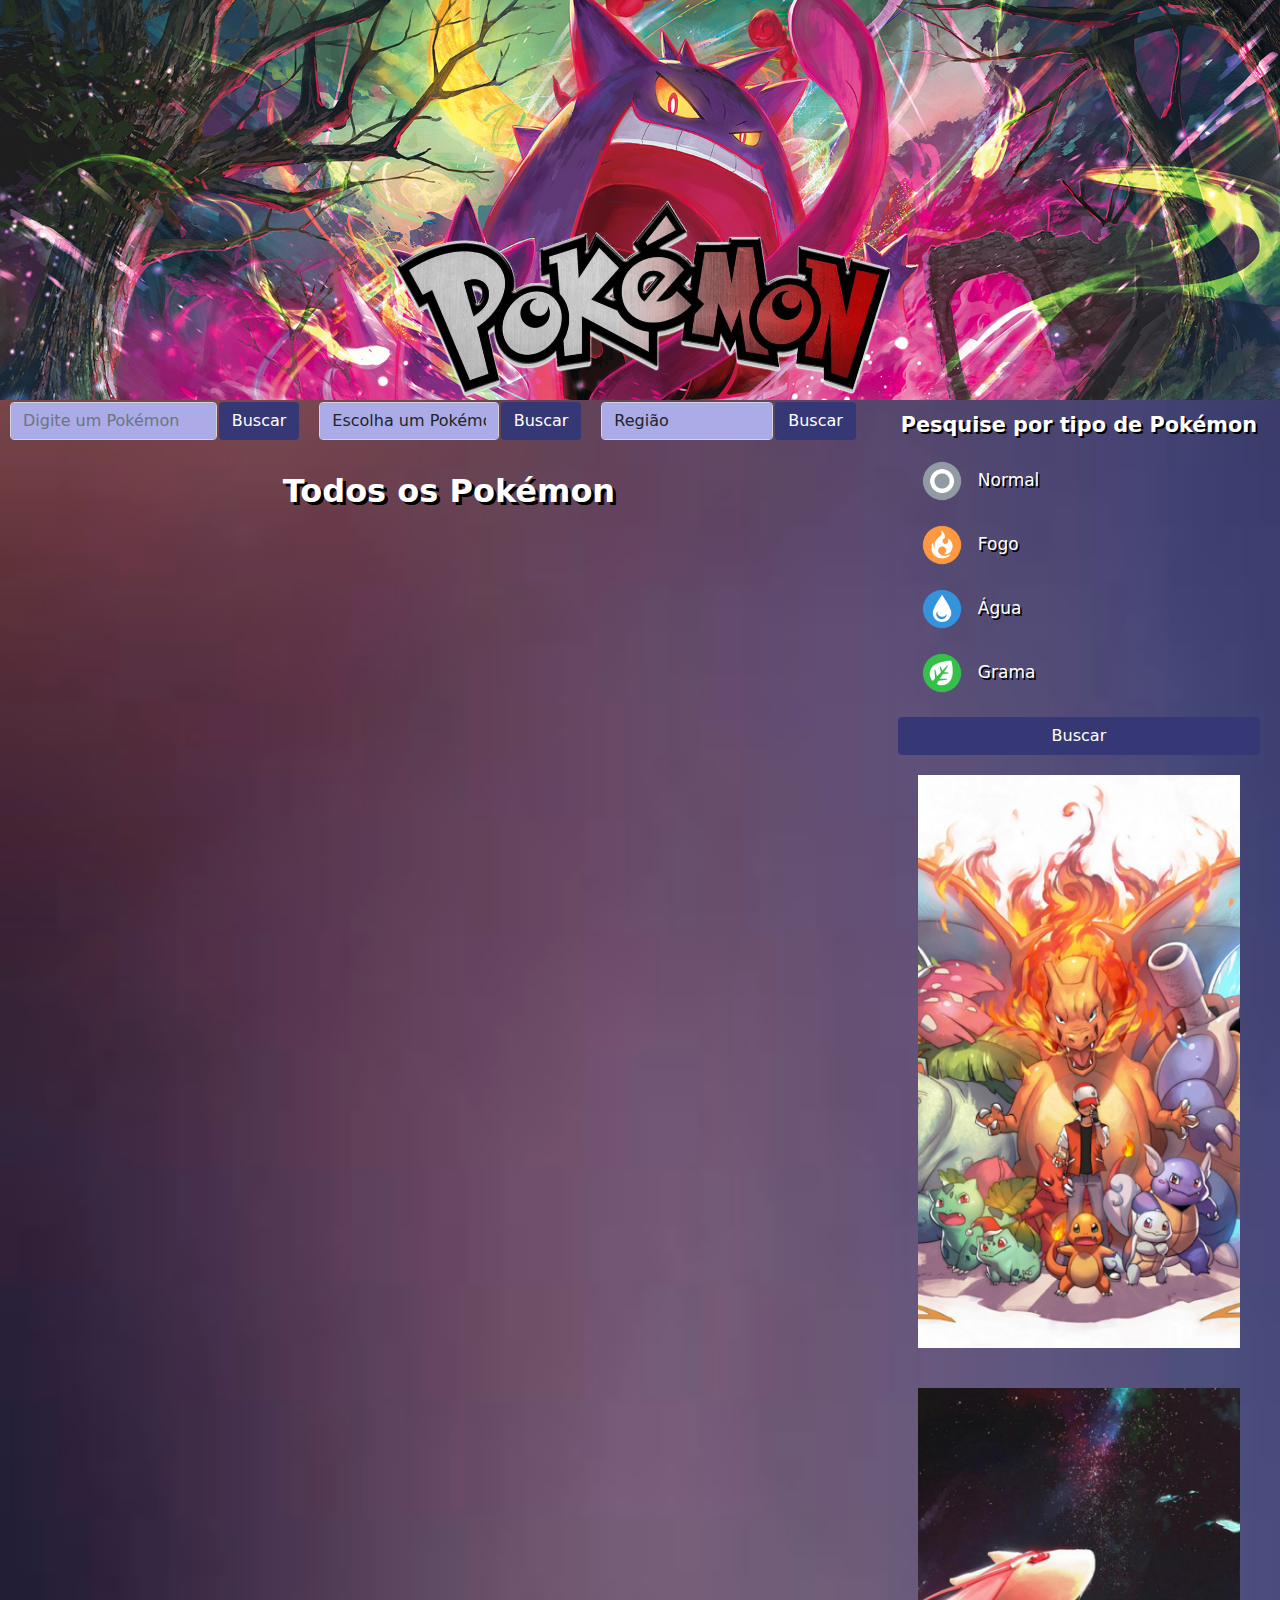
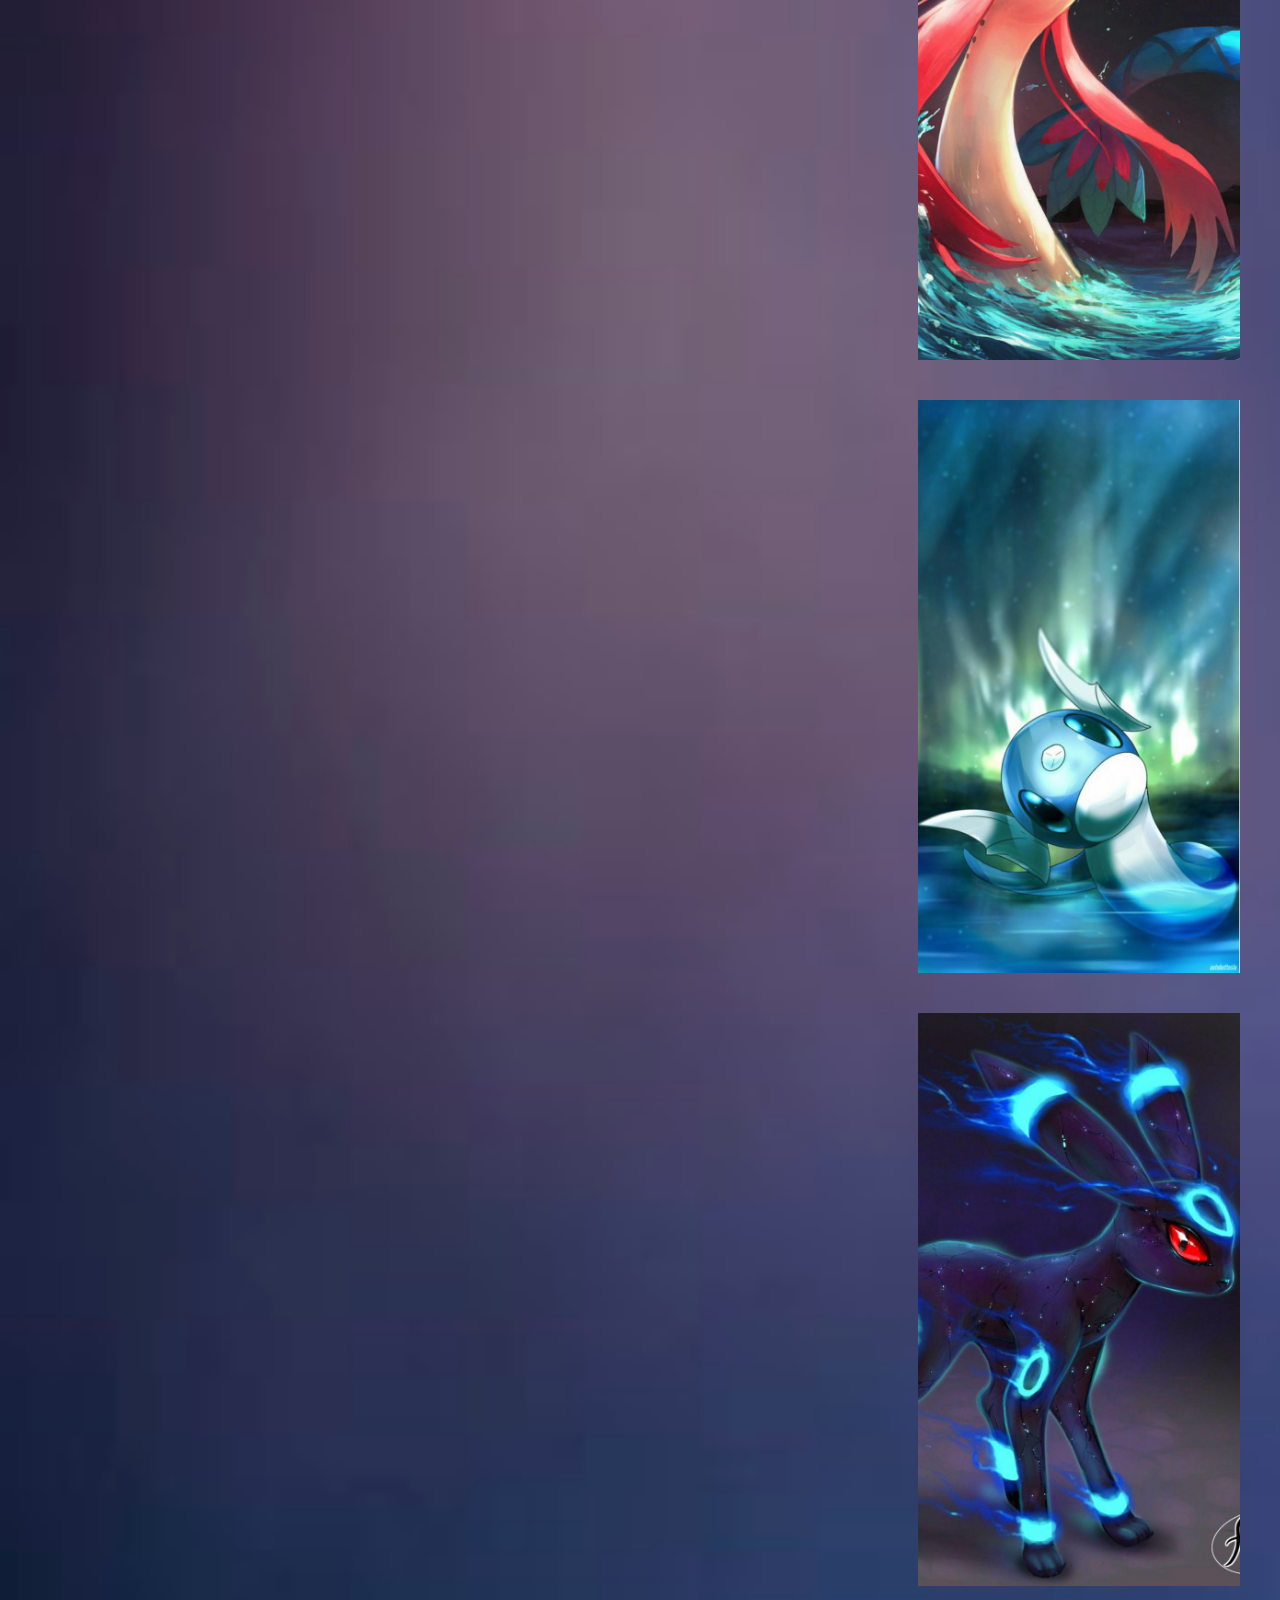
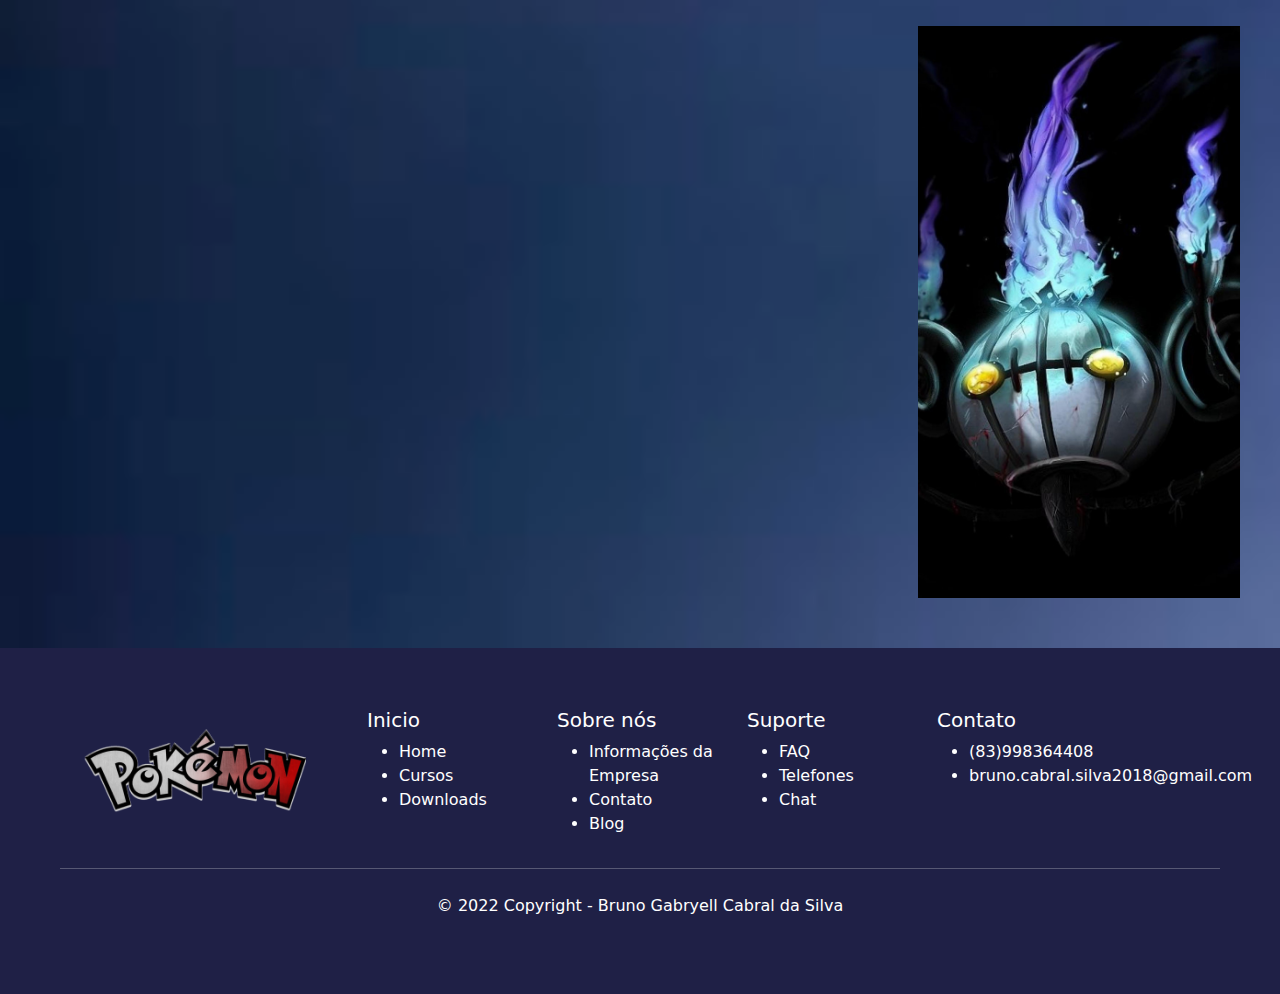
==== src/pokedex.html @ 510f684b "header alterado" ====
<!DOCTYPE html>
<html lang='pt-br'>

<head>
	<meta charset='UTF-8'>
	<meta http-equiv='X-UA-Compatible' content='IE=edge'>
	<meta name='viewport' content='width=device-width, initial-scale=1.0'>
	<title>Pokedex</title>
	<link rel="stylesheet" href='../bootstrap-5.1.3-dist/css/bootstrap.min.css'>
	<link rel='stylesheet' type='text/css' href="pokedex.css">
	<link href='http://fonts.cdnfonts.com/css/pokemon-solid' rel='stylesheet'>
</head>

<body>
	<header>
		<img src='../imagens/poke-logo.png' id='img-title'>
	</header>
	<main>
		<section id='container'>
			<nav id='principal'>
				<div>
					<div id='search-By-Name'>
						<input class='form-control' style="background-color: #aaabe7" type="search"
							placeholder="Digite um Pokémon" aria-label="Search" id='input-search-one-pokemon'>
						<button class="btn" id='btn-search-one-pokemon'>Buscar</button>
					</div>
				</div>
				<div>
					<div id="By-Name-selected">
						<ul class="navbar-nav">
							<li id='search-By-Name-selected'>
								<select style="background-color: #aaabe7" class='form-control'
									aria-label="Default select example" id='name-selected'>
									<option value='0' selected>Escolha um Pokémon</option>
								</select>
								<button class="btn" id='btn-search-by-name'>Buscar</button>
							</li>
						</ul>
					</div>
				</div>
				<div>
					<div>
						<ul class="navbar-nav">
							<li id="search-By-Generation">
								<select style="background-color: #aaabe7" class='form-control' id='generation-selected'>
									<option value='0' selected>Região</option>
									<option value="1">Kanto (1ª Geração)</option>
									<option value="2">Johto (2ª Geração)</option>
									<option value="3">Hoenn (3ª Geração)</option>
									<option value="4">Sinnoh (4ª Geração)</option>
									<option value="5">Unova (5ª Geração)</option>
									<option value="6">Kalos (6ª Geração)</option>
									<option value="7">Alola (7ª Geração)</option>
									<option value="8">Galar (8ª Geração)</option>
								</select>
								<button class="btn" id='btn-search-by-generation'>Buscar</button>
							</li>
						</ul>
					</div>
				</div>
				<article id='info-smart'>
					<ul id='info-Pokemon-smart'>
					</ul>
				</article>
			</nav>
			<h2 id='title-section'> Todos os Pokémon</h2>
			<section>
				<article id='info'>
					<ul id='info-Pokemon'>
					</ul>
				</article>
			</section>
		</section>
		<aside id='search-By-Type'>
			<div id='div-lateral'>
				<p id='titulo-rolagem'>Pesquise por tipo de Pokémon</p>
				<scroll-container id='barra-de-rolagem'>
				</scroll-container>
				<button class="btn" id='btn-search-by-Type'>Buscar</button>
			</div>
		</aside>
	</main>

	<footer>
		<footer id="myFooter">
			<div class="container">
				<div class="row">
					<div class="col-sm-3">
						<h2 class="logo"><a href=''> <img src='../imagens/poke-logo.png' class="img-fluid"
									id='img-footer'>
							</a></h2>
					</div>
					<div class="col-sm-2">
						<h5 class='h5-footer'>Inicio</h5>
						<ul class='ul-footer'>
							<li><a href=''>Home</a></li>
							<li><a href=''>Cursos</a></li>
							<li><a href=''>Downloads</a></li>
						</ul>
					</div>
					<div class="col-sm-2">
						<h5 class='h5-footer'>Sobre nós</h5>
						<ul class='ul-footer'>
							<li><a href=''>Informações da Empresa</a></li>
							<li><a href=''>Contato</a></li>
							<li><a href=''>Blog</a></li>
						</ul>
					</div>
					<div class="col-sm-2">
						<h5 class='h5-footer'>Suporte</h5>
						<ul class='ul-footer'>
							<li><a href=''>FAQ</a></li>
							<li><a href=''>Telefones</a></li>
							<li><a href=''>Chat</a></li>
						</ul>
					</div>
					<div class="col-sm-3">
						<div class="social-networks">
							<a href='' class="twitter"><i class="fa fa-twitter"></i></a>
							<a href='' class="facebook"><i class="fa fa-facebook"></i></a>
							<a href='' class="instagram"><i class="fa fa-instagram"></i></a>
						</div>
						<div class="col-sm-2">
							<h5 class='h5-footer'>Contato</h5>
							<ul class='ul-footer'>
								<li>(83)998364408</li>
								<li>bruno.cabral.silva2018@gmail.com</a></li>
							</ul>
						</div>

					</div>
				</div>
			</div>
			<hr>
			<div class="footer-copyright">
				<p id='copyright'>© 2022 Copyright - Bruno Gabryell Cabral da Silva</p>
			</div>
		</footer>
	</footer>
	<script type='module' src='pokedex.js'></script>
</body>

</html>
---- src/pokedex.css ----
* {
	margin: 0;
	padding: 0;
}

body {
	background-image: url('../imagens/wallpaper/wallpaper.jpg');
	background-size: cover;
}

header {
	display: flex;
	justify-content: center;
	animation: mudaImagens 200s linear infinite alternate;
	background-size: cover;
	background-image: url('../imagens/wallpaper/gengar.jpg');
	background-position: 50% 40%;
	height: 400px;
}

@keyframes mudaImagens {
	0% {
		background-image: url('../imagens/wallpaper/gengar.jpg');
		background-position: 50% 38%;
	}

	10% {
		background-image: url('../imagens/wallpaper/umbreon.jpg');
		background-position: 50% 40%;
	}

	20% {
		background-image: url('../imagens/wallpaper/tyranitar.jpg');
		background-position: 50% 38%;
	}

	30% {
		background-image: url('../imagens/wallpaper/Sirfetch’d.jpg');
		background-position: 50% 40%;
	}

	40% {
		background-image: url('../imagens/wallpaper/Centiskorch.jpg');
		background-position: 50% 45%;
	}

	50% {
		background-image: url('../imagens/wallpaper/Charizard.jpg');
		background-position: 50% 40%;
	}

	60% {
		background-image: url('../imagens/wallpaper/moltres.jpg');
		background-position: 50% 40%;
	}

	80% {
		background-image: url('../imagens/wallpaper/rayquaza.jpg');
		background-position: 50% 45%;
	}

	90% {
		background-image: url('../imagens/wallpaper/sylveon.jpg');
		background-position: 50% 42%;
	}

	98% {
		background-image: url('../imagens/wallpaper/gengar.jpg');
		background-position: 50% 38%;
	}
}

#img-title {
	margin-top: 150px;
	width: 500px;
	height: 300px;
}

main {
	display: flex;
}

nav {
	display: flex;
	flex-direction: row;
}

.btn {
	margin-left: 2px;
	background-color: #363775;
	color: white;
}

.btn:hover {
	background-color: #1f2046;
	color: white;
}

#container {
	display: flex;
	flex-direction: column;
	align-items: center;
}

#principal {
	display: flex;
	justify-content: space-between;
}

#title-section {
	margin: 30px 0px 30px 0px;
	color: white;
	text-shadow: 0.1em 0.1em black;
	font-weight: bolder;
	width: 80%;
	text-align: center;
}

#info-Pokemon {
	display: flex;
	flex-direction: row;
	align-items: center;
	justify-content: center;
	flex-wrap: wrap;
	padding-left: 0rem;
}

.li-pokemon {
	color: white;
	text-shadow: 0.1em 0.1em black;
	display: flex;
	flex-direction: column;
	align-items: center;
	justify-content: center;
	list-style-type: none;
	font-weight: bolder;
	margin: 10px;
	width: 200px;
	height: 300px;
	border-radius: 7px;
	border: 1px solid rgb(116, 112, 112);
	background-image: url('../imagens/wallpaper/wallpaper.jpg');
	background-position: 5% 5%;
}

aside {
	padding: 0px 0px 0px 0px;
	margin: 0px 20px 30px 0px;
	width: 30%;
}

#div-lateral {
	display: flex;
	flex-direction: column;
	justify-content: center;
}

#titulo-rolagem {
	padding: 10px 0px 0px 0px;
	color: white;
	text-shadow: 0.1em 0.1em black;
	font-weight: bolder;
	font-size: 1.3em;
	text-align: center;
}

.form-check {
	display: flex;
	align-items: center;
}

#btn-search-by-Type {
	margin: 10px 0px 00px 0px;
}

#search-By-Name,
#search-By-Generation,
#search-By-Name-selected {
	display: flex;
	flex-direction: row;
	padding: 2px 10px 2px 10px;
}

.selected {
	background-color: #363775 !important;
}

.pokemon-image-type {
	width: 55px;
	padding: 5px;
}

.divLateral {
	padding: 20px;
}

.imgLateral {
	width: 100%;
}

footer {
	padding: 30px;
	background-color: #1f2046;
	color: white;
}

#img-footer {
	width: 7em;
}

li a {
	text-decoration: none;
}

ul li a {
	color: white;
}

hr {
	margin-bottom: 25px;
}

.footer-copyright {
	text-align: center;
}

#barra-de-rolagem {
	display: block;
	width: 350px;
	height: 250px;
	overflow-y: scroll;
	scroll-behavior: smooth;
}

@media (max-width: 800px) {
	
	header {
		display: flex;
		justify-content: center;
		animation: mudaImagens 200s linear infinite alternate;
		background-size: 800px 400px;
		background-image: url('../imagens/wallpaper/gengar.jpg');
		background-position: 50% 40%;
		height: 180px;
	}

	#img-title {
		margin-top: 90px;
		width: 200px;
		height: 100px;
	}

	.divLateral {
		display: none;
	}

	nav {
		display: flex;
		flex-direction: column;
		justify-content: center;
	}

	#search-By-Name,
	#search-By-Generation,
	#search-By-Name-selected {
		display: flex;
		flex-direction: row;
		padding: 2px 10px 2px 10px;
		margin: 10px 20px 10px 20px;
	}

	main {
		display: flex;
		flex-direction: column;
		justify-content: center;
	}

	#search-By-Type {
		display: none;
	}

	#title-section {
		margin: 20px 0px 30px 0px;
		padding-top: 0px;

	}

	.li-pokemon {
		color: white;
		text-shadow: 0.1em 0.1em black;
		display: flex;
		flex-direction: column;
		align-items: center;
		justify-content: center;
		list-style-type: none;
		font-weight: bolder;
		margin: 10px;
		width: 170px;
		height: 300px;
		border-radius: 7px;
		border: 1px solid rgb(116, 112, 112);
		background-image: url('../imagens/wallpaper/wallpaper.jpg');
		background-position: 5% 5%;
	}

	footer {
		padding: 30px;
		background-color: #1f2046;
		color: white;
		display: flex;
		flex-direction: column;
	}

	.col-sm-3,
	.row,
	.col-sm-2 {
		display: flex;
		flex-direction: column;
		justify-content: center;
		align-items: center;
		font-size: 1.1em;
	}

	.ul-footer {
		text-align: center;
		padding: 20px 0px 20px 0px; 
	}

	.h5-footer {
		text-align: center;
		margin: 20px 0px 20px 0px;
		font-size: 1.4em;
	}

	.ul-footer li {
		list-style-type: none;
		padding: 10px 0px 10px 0px;
	}

	#copyright {
		text-align: center;
	}
	.footer-copyright {
		font-size: 1.3em;
	}
}
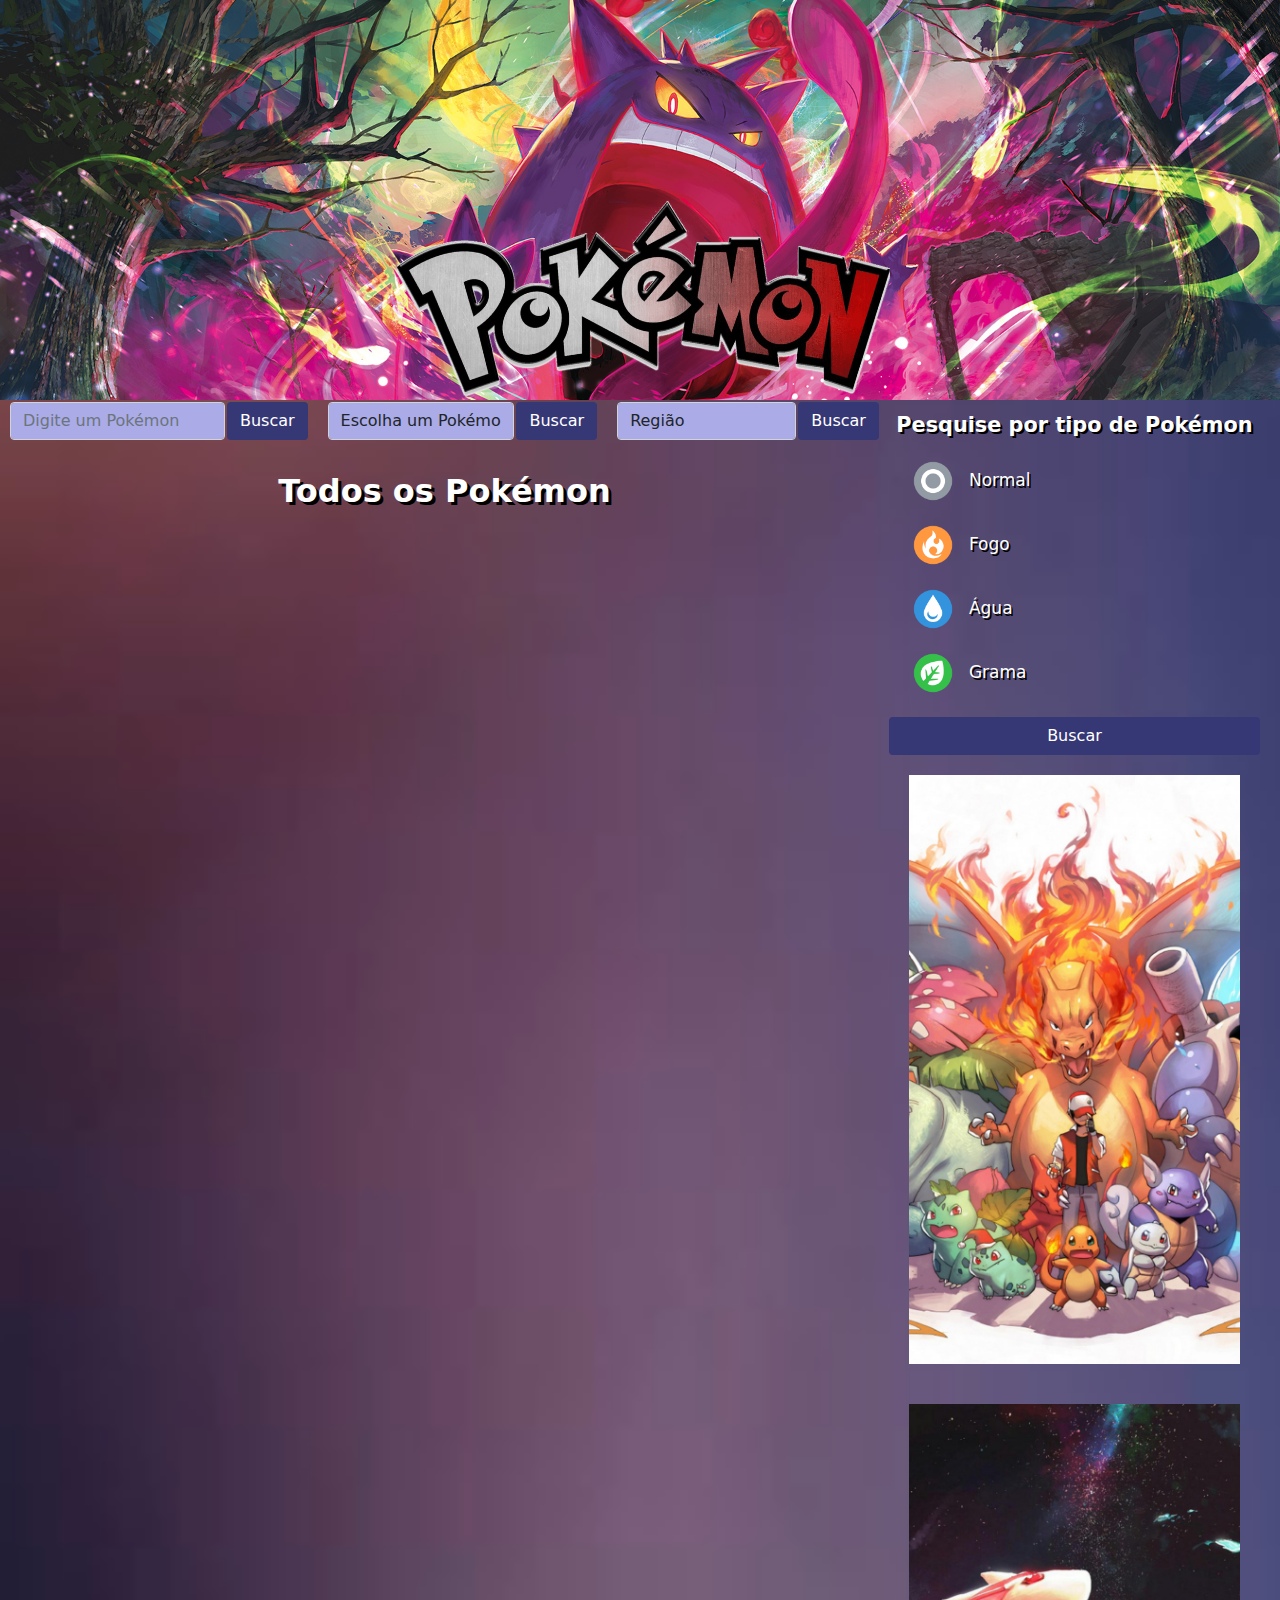
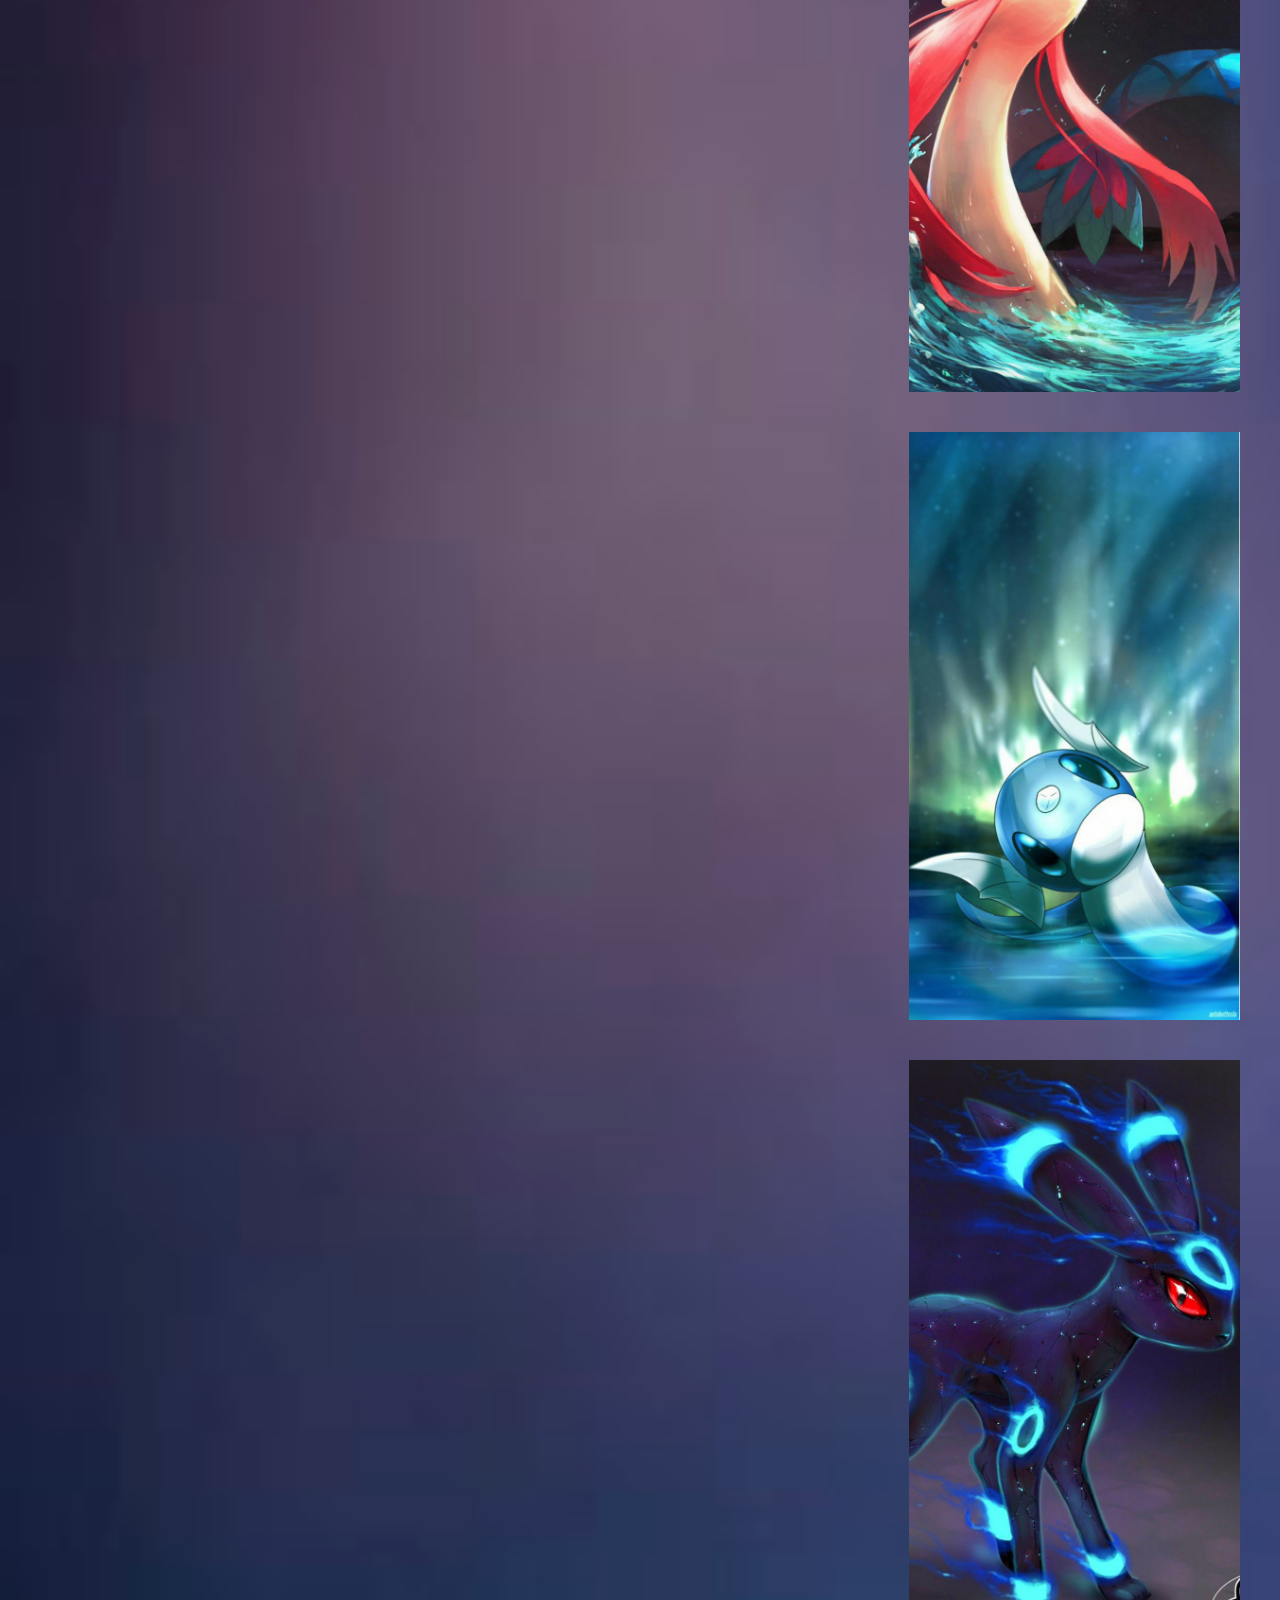
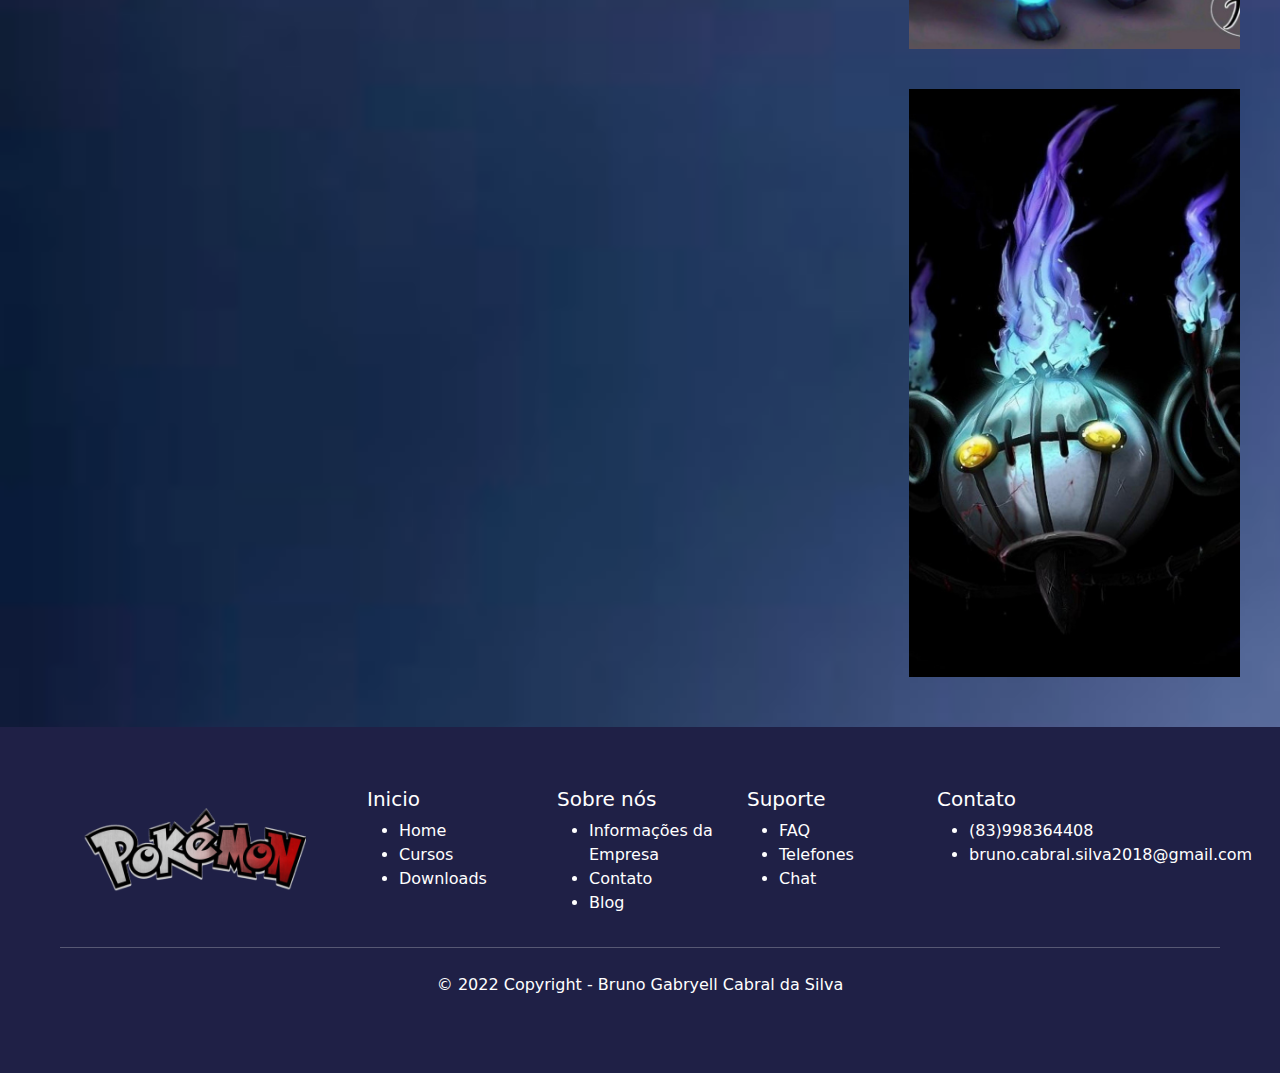
==== commit 71d95321: "recursividade sem menu de tipos" ====
--- a/src/pokedex.html
+++ b/src/pokedex.html
@@ -58,10 +58,6 @@
 						</ul>
 					</div>
 				</div>
-				<article id='info-smart'>
-					<ul id='info-Pokemon-smart'>
-					</ul>
-				</article>
 			</nav>
 			<h2 id='title-section'> Todos os Pokémon</h2>
 			<section>
--- a/src/pokedex.css
+++ b/src/pokedex.css
@@ -16,6 +16,10 @@
 	background-image: url('../imagens/wallpaper/gengar.jpg');
 	background-position: 50% 40%;
 	height: 400px;
+}
+
+p {
+	text-align: center;
 }
 
 @keyframes mudaImagens {
@@ -323,12 +327,12 @@
 
 	.ul-footer {
 		text-align: center;
-		padding: 20px 0px 20px 0px; 
+		padding: 10px 0px 10px 0px; 
 	}
 
 	.h5-footer {
 		text-align: center;
-		margin: 20px 0px 20px 0px;
+		margin: 10px 0px 10px 0px;
 		font-size: 1.4em;
 	}
 
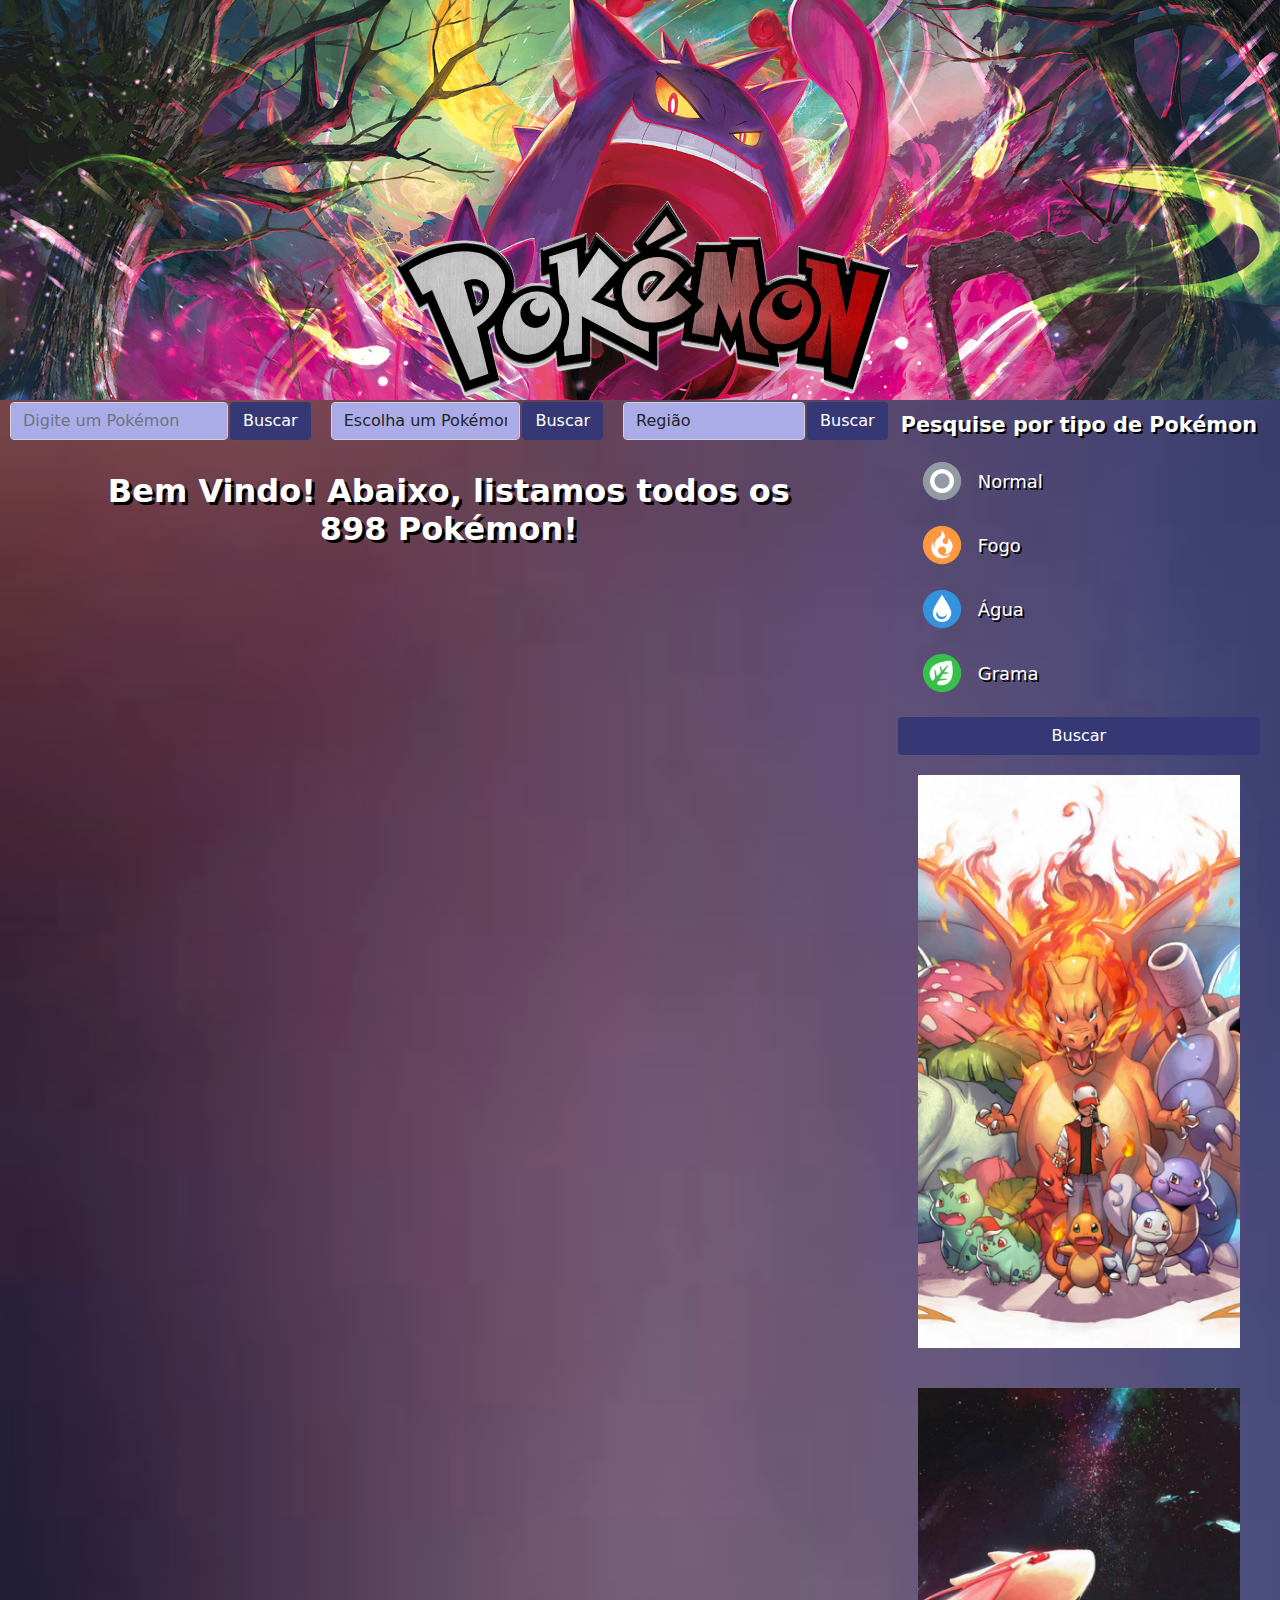
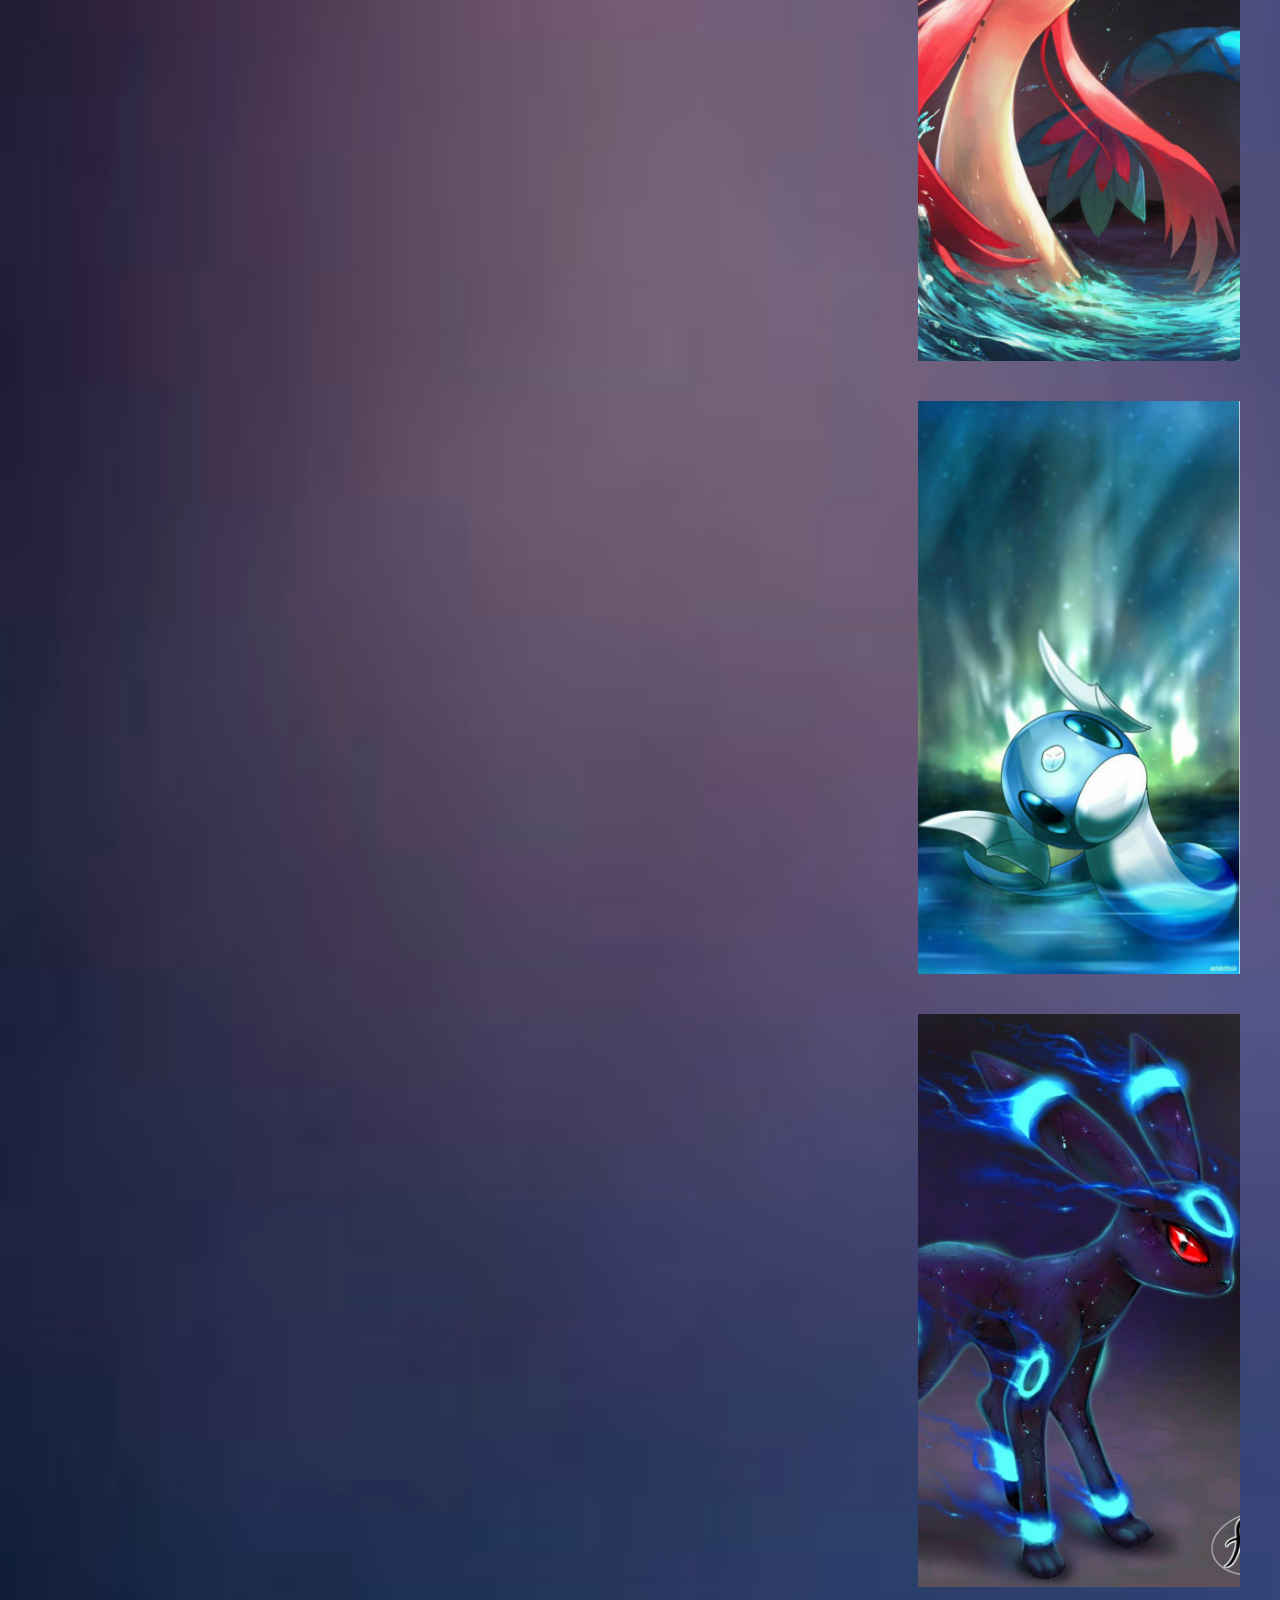
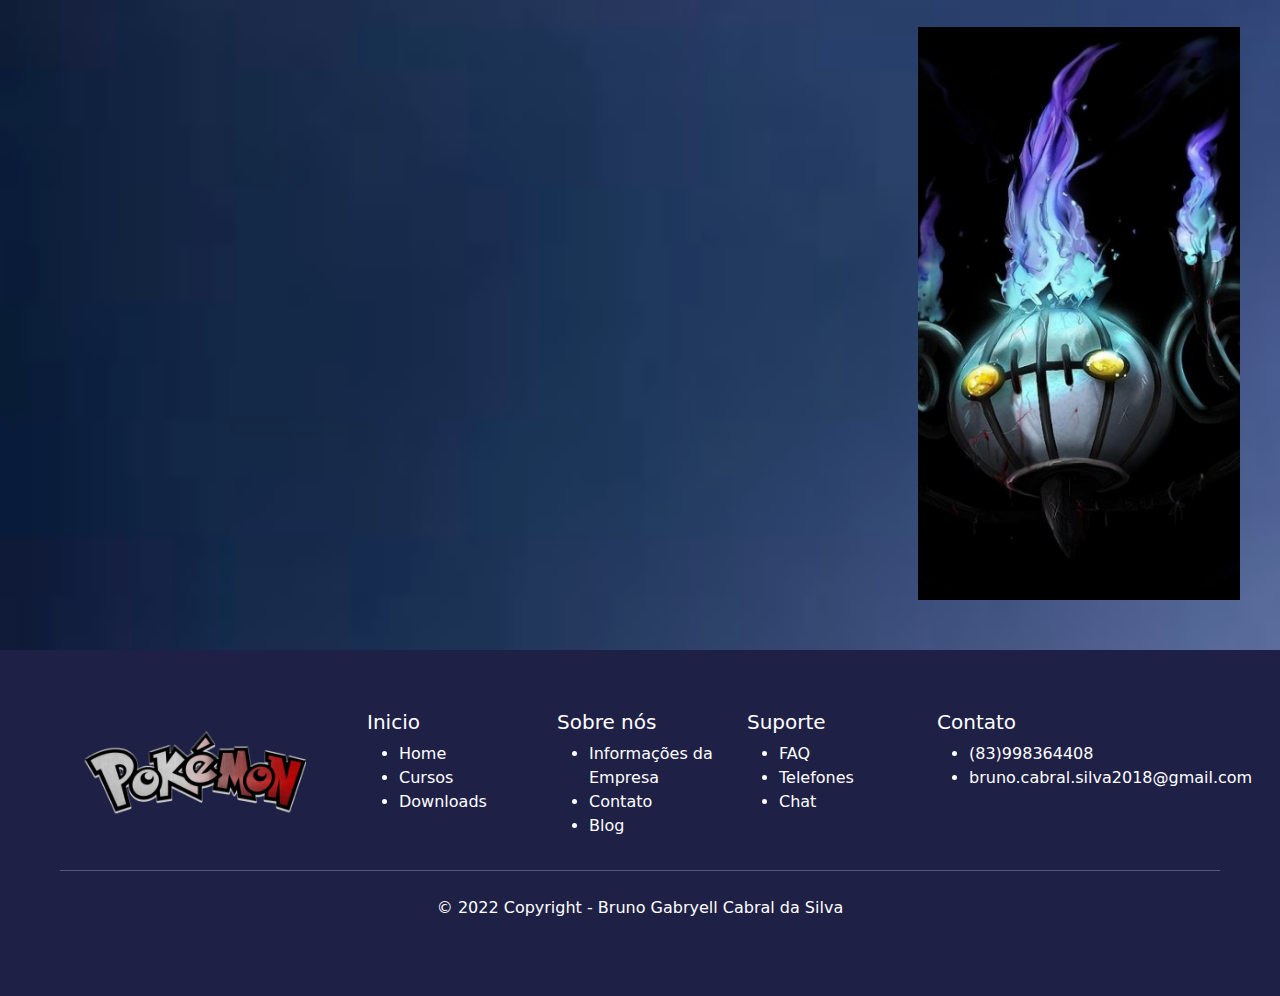
==== commit c8b53d25: "Qualidade de vida: nomes com primeira letra no UpperCase" ====
--- a/src/pokedex.html
+++ b/src/pokedex.html
@@ -8,7 +8,6 @@
 	<title>Pokedex</title>
 	<link rel="stylesheet" href='../bootstrap-5.1.3-dist/css/bootstrap.min.css'>
 	<link rel='stylesheet' type='text/css' href="pokedex.css">
-	<link href='http://fonts.cdnfonts.com/css/pokemon-solid' rel='stylesheet'>
 </head>
 
 <body>
@@ -59,7 +58,7 @@
 					</div>
 				</div>
 			</nav>
-			<h2 id='title-section'> Todos os Pokémon</h2>
+			<h2 id='title-section'></h2>
 			<section>
 				<article id='info'>
 					<ul id='info-Pokemon'>
--- a/src/pokedex.css
+++ b/src/pokedex.css
@@ -237,7 +237,6 @@
 }
 
 @media (max-width: 800px) {
-	
 	header {
 		display: flex;
 		justify-content: center;
@@ -327,7 +326,7 @@
 
 	.ul-footer {
 		text-align: center;
-		padding: 10px 0px 10px 0px; 
+		padding: 5px 0px 5px 0px; 
 	}
 
 	.h5-footer {
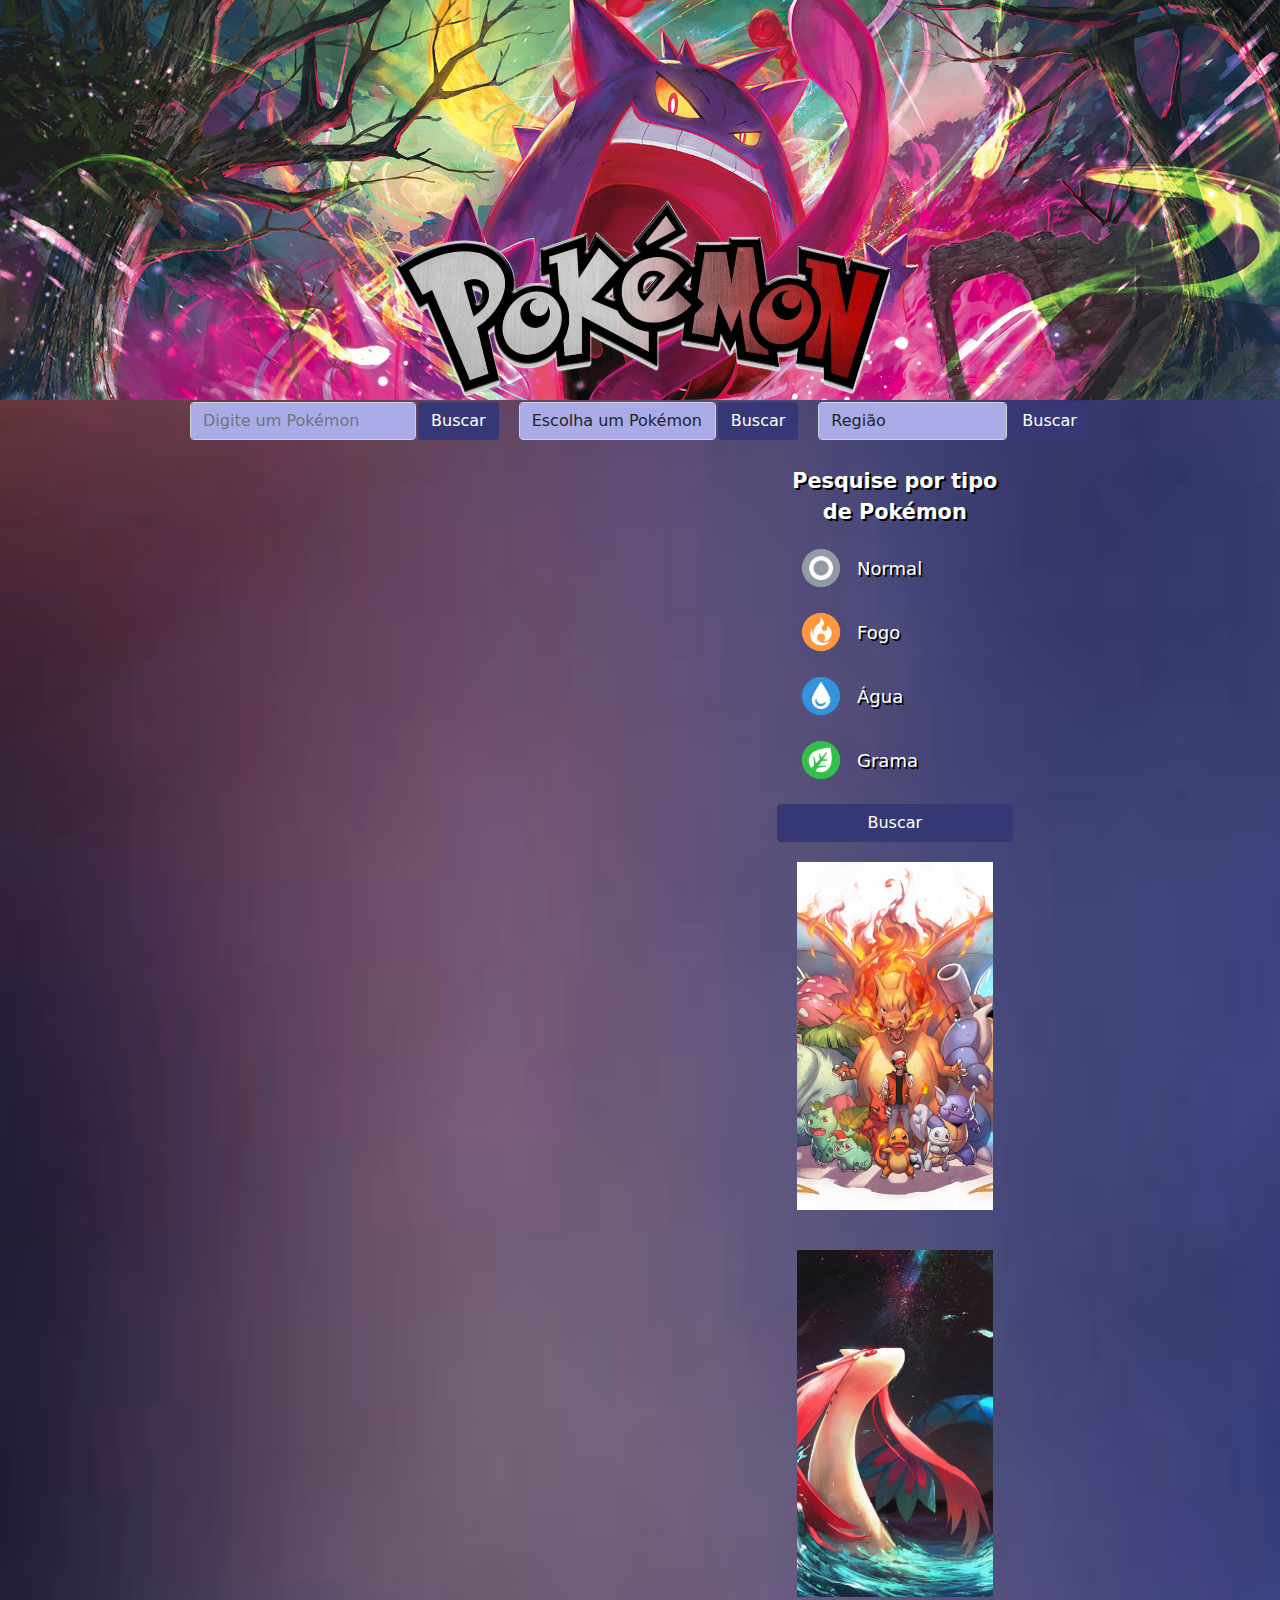
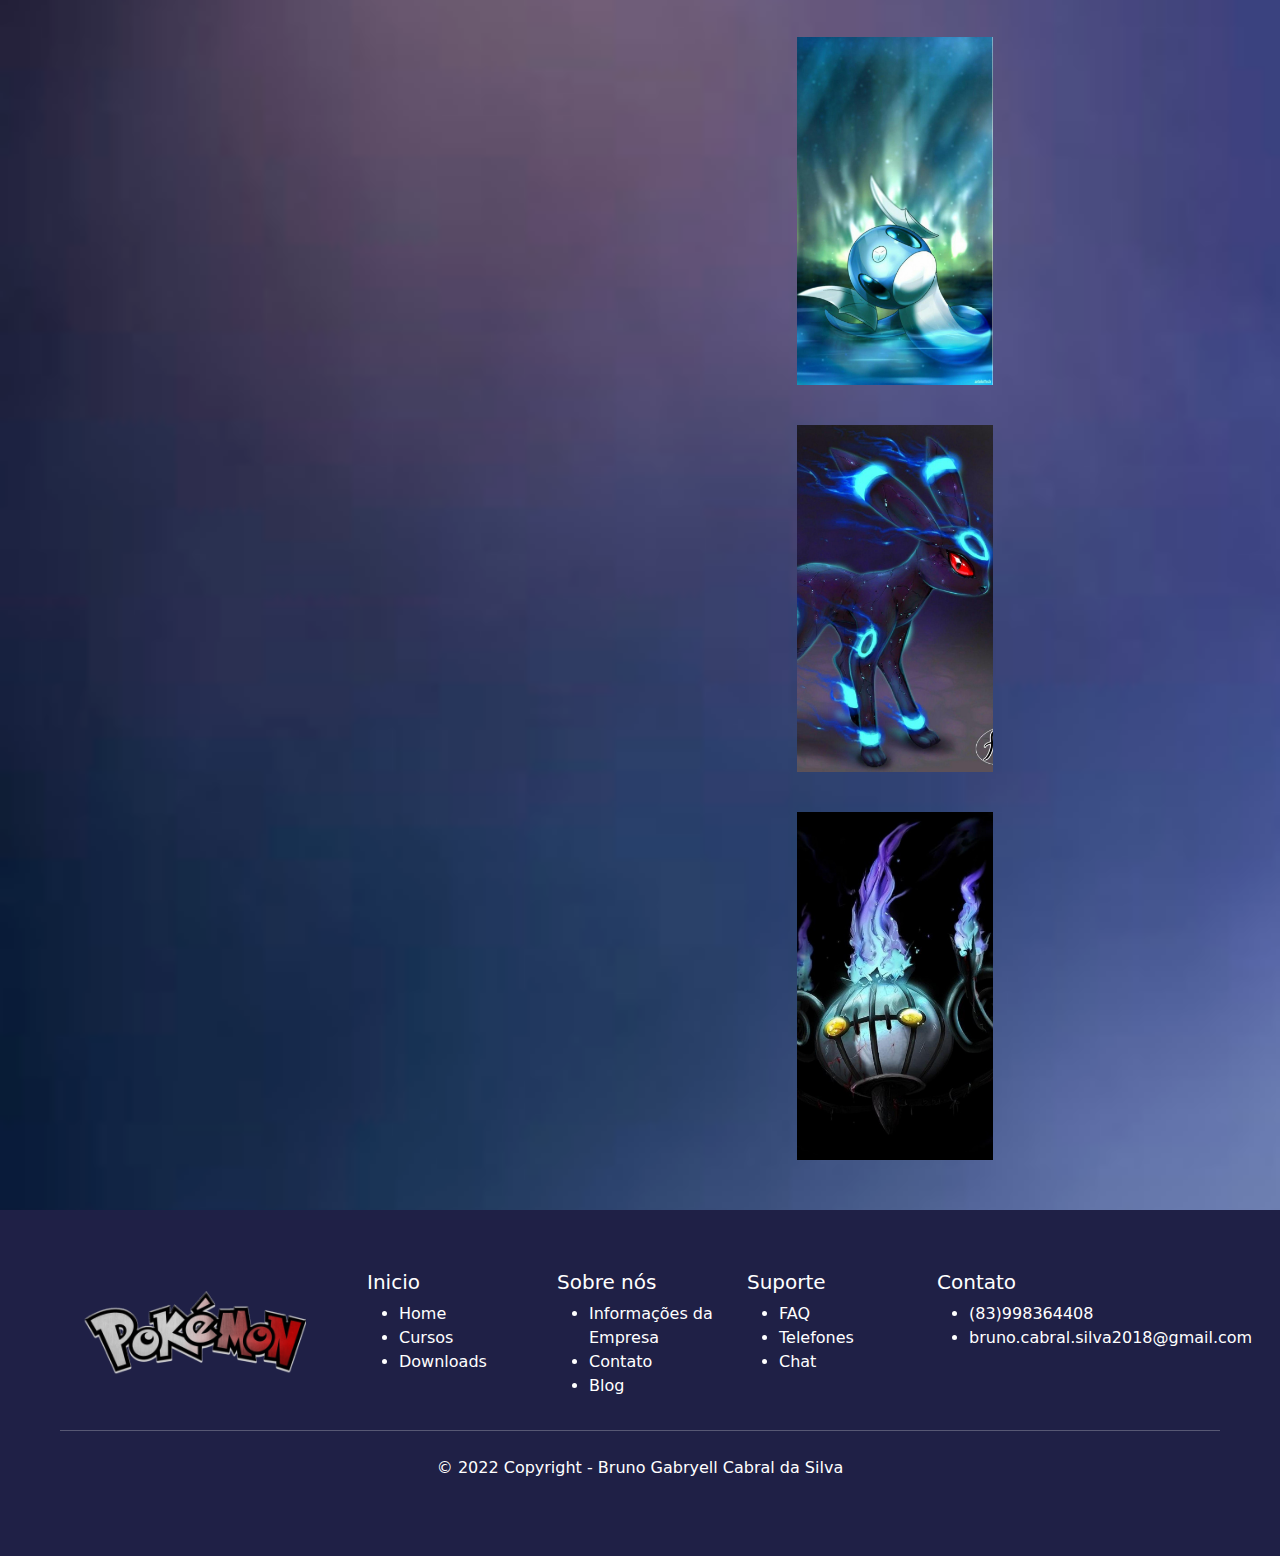
==== commit 0521b326: "mobile atualizado com escolha por tipo" ====
--- a/src/pokedex.html
+++ b/src/pokedex.html
@@ -58,22 +58,20 @@
 					</div>
 				</div>
 			</nav>
-			<h2 id='title-section'></h2>
-			<section>
+			<div id='teste'>
+				<aside id='search-By-Type'>
+					<p id='titulo-rolagem'>Pesquise por tipo de Pokémon</p>
+					<scroll-container id='barra-de-rolagem'>
+					</scroll-container>
+					<button class="btn" id='btn-search-by-Type'>Buscar</button>
+				</aside>
 				<article id='info'>
+					<h2 id='title-section'></h2>
 					<ul id='info-Pokemon'>
 					</ul>
 				</article>
-			</section>
+			</div>
 		</section>
-		<aside id='search-By-Type'>
-			<div id='div-lateral'>
-				<p id='titulo-rolagem'>Pesquise por tipo de Pokémon</p>
-				<scroll-container id='barra-de-rolagem'>
-				</scroll-container>
-				<button class="btn" id='btn-search-by-Type'>Buscar</button>
-			</div>
-		</aside>
 	</main>
 
 	<footer>
--- a/src/pokedex.css
+++ b/src/pokedex.css
@@ -11,7 +11,7 @@
 header {
 	display: flex;
 	justify-content: center;
-	animation: mudaImagens 200s linear infinite alternate;
+	animation: mudaImagens 15s linear 3s infinite alternate;
 	background-size: cover;
 	background-image: url('../imagens/wallpaper/gengar.jpg');
 	background-position: 50% 40%;
@@ -80,13 +80,17 @@
 	height: 300px;
 }
 
-main {
-	display: flex;
-}
+main {}
 
 nav {
 	display: flex;
 	flex-direction: row;
+}
+
+#teste {
+	display: flex;
+	flex-direction: row-reverse;
+	align-items: baseline;
 }
 
 .btn {
@@ -111,13 +115,18 @@
 	justify-content: space-between;
 }
 
+#info-cada-Pokemon {
+	display: flex;
+	flex-direction: column;
+	justify-content: center;
+}
+
 #title-section {
-	margin: 30px 0px 30px 0px;
+	margin: 30px 00px 30px 25px;
 	color: white;
 	text-shadow: 0.1em 0.1em black;
 	font-weight: bolder;
-	width: 80%;
-	text-align: center;
+	text-align: left;
 }
 
 #info-Pokemon {
@@ -151,13 +160,15 @@
 	padding: 0px 0px 0px 0px;
 	margin: 0px 20px 30px 0px;
 	width: 30%;
-}
-
-#div-lateral {
 	display: flex;
 	flex-direction: column;
 	justify-content: center;
 }
+
+#info {
+	width: 90%;
+}
+
 
 #titulo-rolagem {
 	padding: 10px 0px 0px 0px;
@@ -253,15 +264,39 @@
 		height: 100px;
 	}
 
+	#teste {
+		display: flex;
+		flex-direction: column;
+		align-items: baseline;
+		justify-content: center;
+	}
+
 	.divLateral {
 		display: none;
 	}
 
+	.type-pokemon-image	 {
+		margin-right: 40px;
+	}
+
+	#info {
+		display: flex;
+		flex-direction: column;
+		justify-content: center;
+		margin: auto;
+	}
+
 	nav {
 		display: flex;
 		flex-direction: column;
 		justify-content: center;
 	}
+
+	aside {
+		width: 80%;
+		margin: auto;
+	}
+	
 
 	#search-By-Name,
 	#search-By-Generation,
@@ -278,14 +313,11 @@
 		justify-content: center;
 	}
 
-	#search-By-Type {
-		display: none;
-	}
 
 	#title-section {
 		margin: 20px 0px 30px 0px;
 		padding-top: 0px;
-
+		text-align: center;
 	}
 
 	.li-pokemon {
@@ -326,7 +358,7 @@
 
 	.ul-footer {
 		text-align: center;
-		padding: 5px 0px 5px 0px; 
+		padding: 3px 0px 3px 0px;
 	}
 
 	.h5-footer {
@@ -337,12 +369,13 @@
 
 	.ul-footer li {
 		list-style-type: none;
-		padding: 10px 0px 10px 0px;
+		padding: 3px 0px 3px 0px;
 	}
 
 	#copyright {
 		text-align: center;
 	}
+
 	.footer-copyright {
 		font-size: 1.3em;
 	}
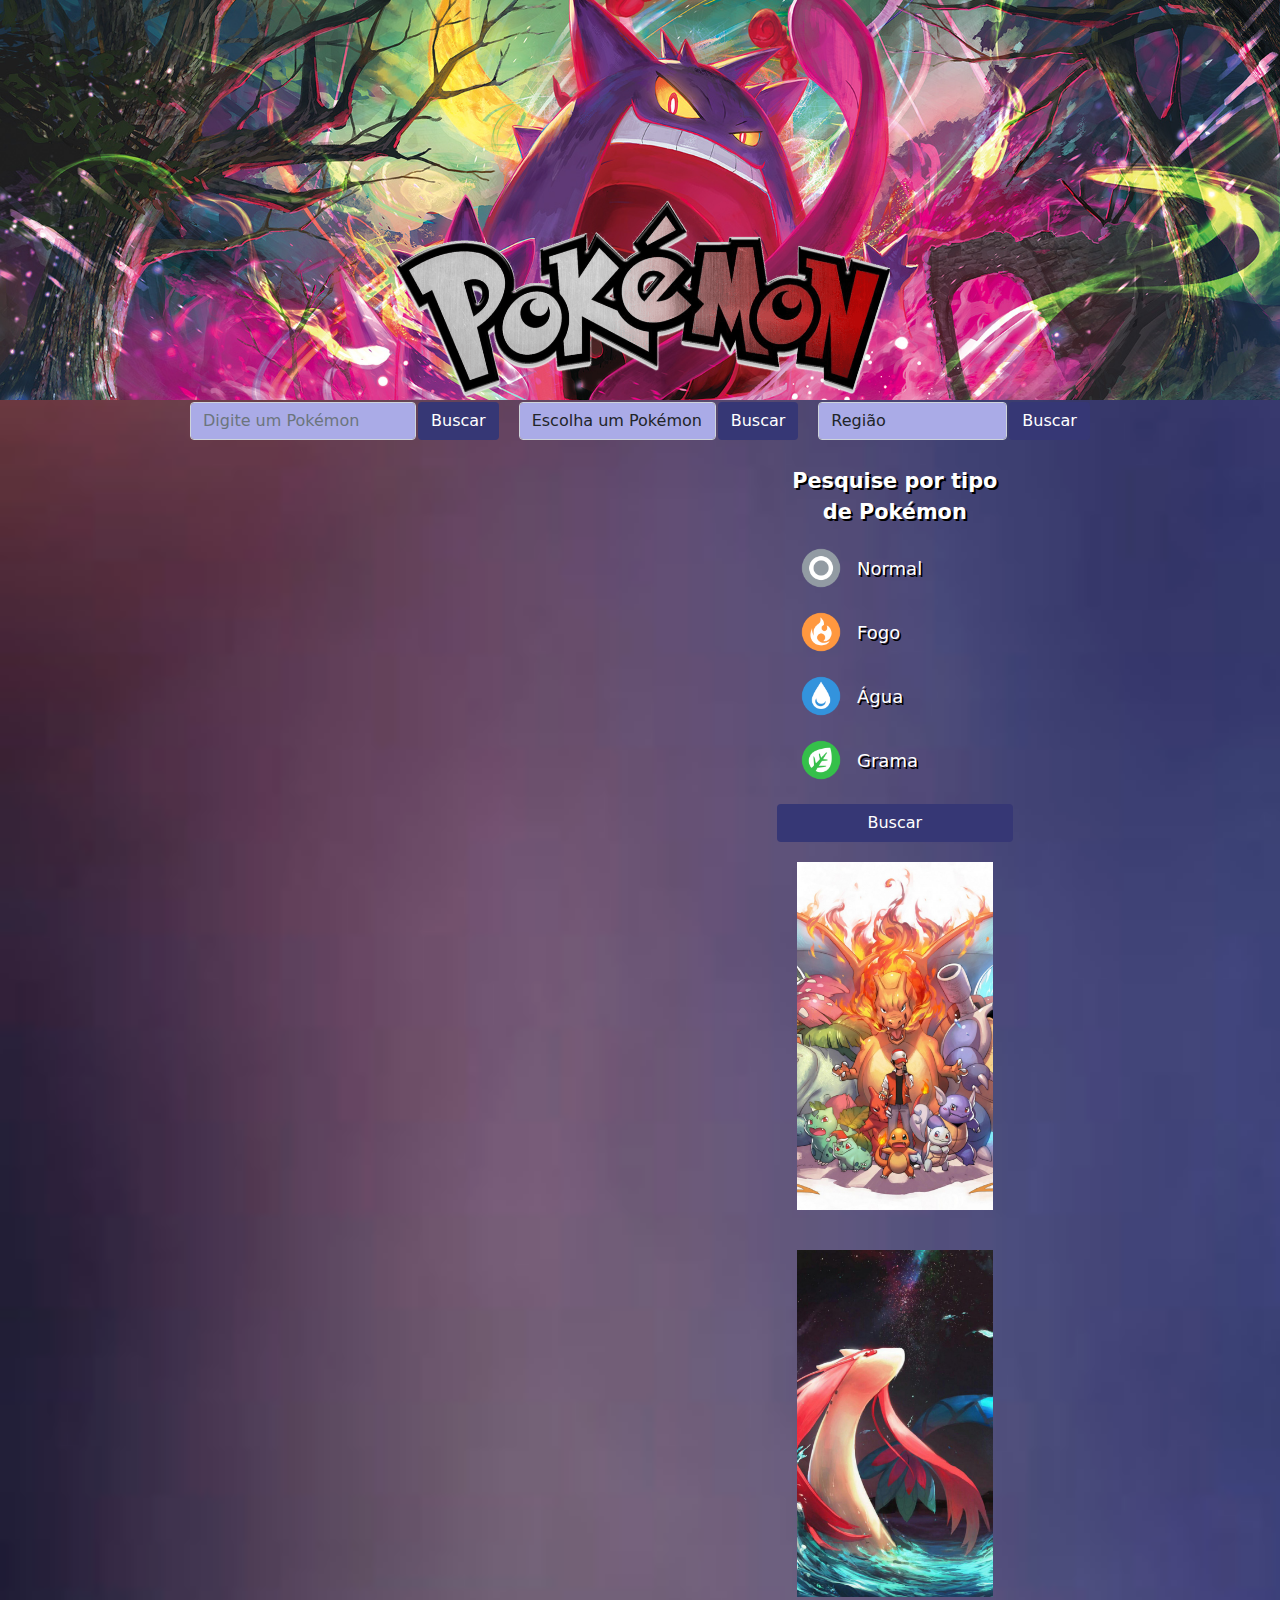
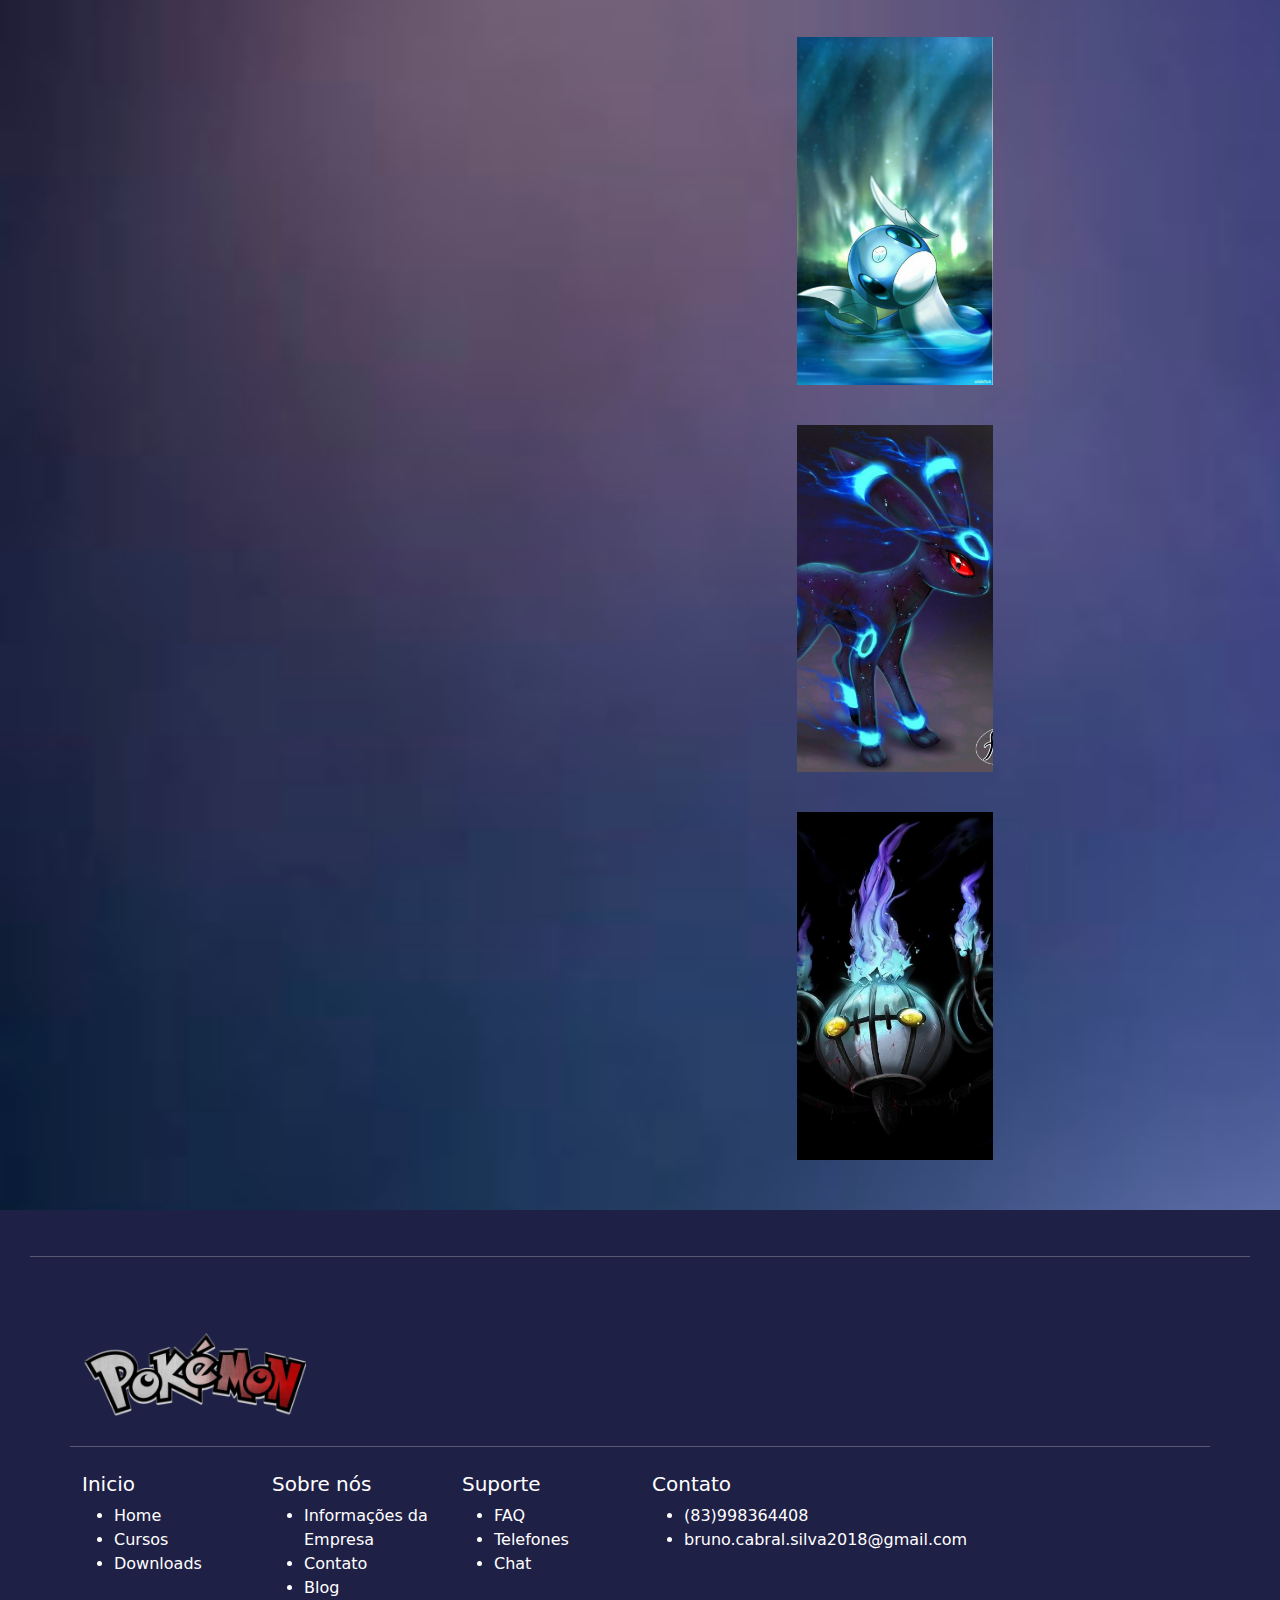
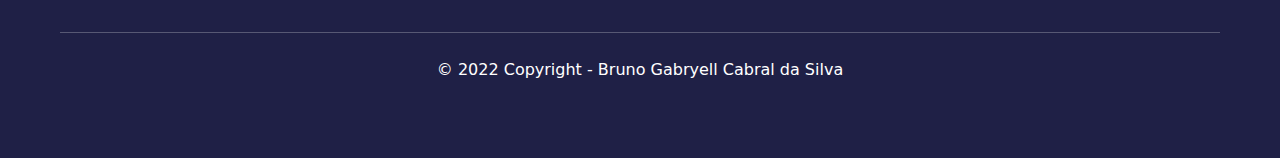
==== commit 42d5746c: "footer e tamanho de opções de tipo" ====
--- a/src/pokedex.html
+++ b/src/pokedex.html
@@ -75,6 +75,7 @@
 	</main>
 
 	<footer>
+		<hr>
 		<footer id="myFooter">
 			<div class="container">
 				<div class="row">
@@ -83,6 +84,7 @@
 									id='img-footer'>
 							</a></h2>
 					</div>
+					<hr id = 'hr'>
 					<div class="col-sm-2">
 						<h5 class='h5-footer'>Inicio</h5>
 						<ul class='ul-footer'>
--- a/src/pokedex.css
+++ b/src/pokedex.css
@@ -275,7 +275,7 @@
 		display: none;
 	}
 
-	.type-pokemon-image	 {
+	.type-pokemon-image {
 		margin-right: 40px;
 	}
 
@@ -284,6 +284,7 @@
 		flex-direction: column;
 		justify-content: center;
 		margin: auto;
+		width: 100%;
 	}
 
 	nav {
@@ -293,17 +294,20 @@
 	}
 
 	aside {
-		width: 80%;
+		width: 75%;
 		margin: auto;
 	}
-	
+
+	#barra-de-rolagem {
+		height: 170px;
+	}
 
 	#search-By-Name,
 	#search-By-Generation,
 	#search-By-Name-selected {
 		display: flex;
 		flex-direction: row;
-		padding: 2px 10px 2px 10px;
+		padding: 5px 10px 5px 10px;
 		margin: 10px 20px 10px 20px;
 	}
 
@@ -315,7 +319,8 @@
 
 
 	#title-section {
-		margin: 20px 0px 30px 0px;
+		width: 90%;
+		margin-top: 30px auto;
 		padding-top: 0px;
 		text-align: center;
 	}
@@ -379,4 +384,17 @@
 	.footer-copyright {
 		font-size: 1.3em;
 	}
+
+	hr {
+		width: 80%;
+		margin: auto;
+	}
+
+	.form-check {
+		width: 75%;
+	}
+
+	#hr {
+		margin: 20px;
+	}
 }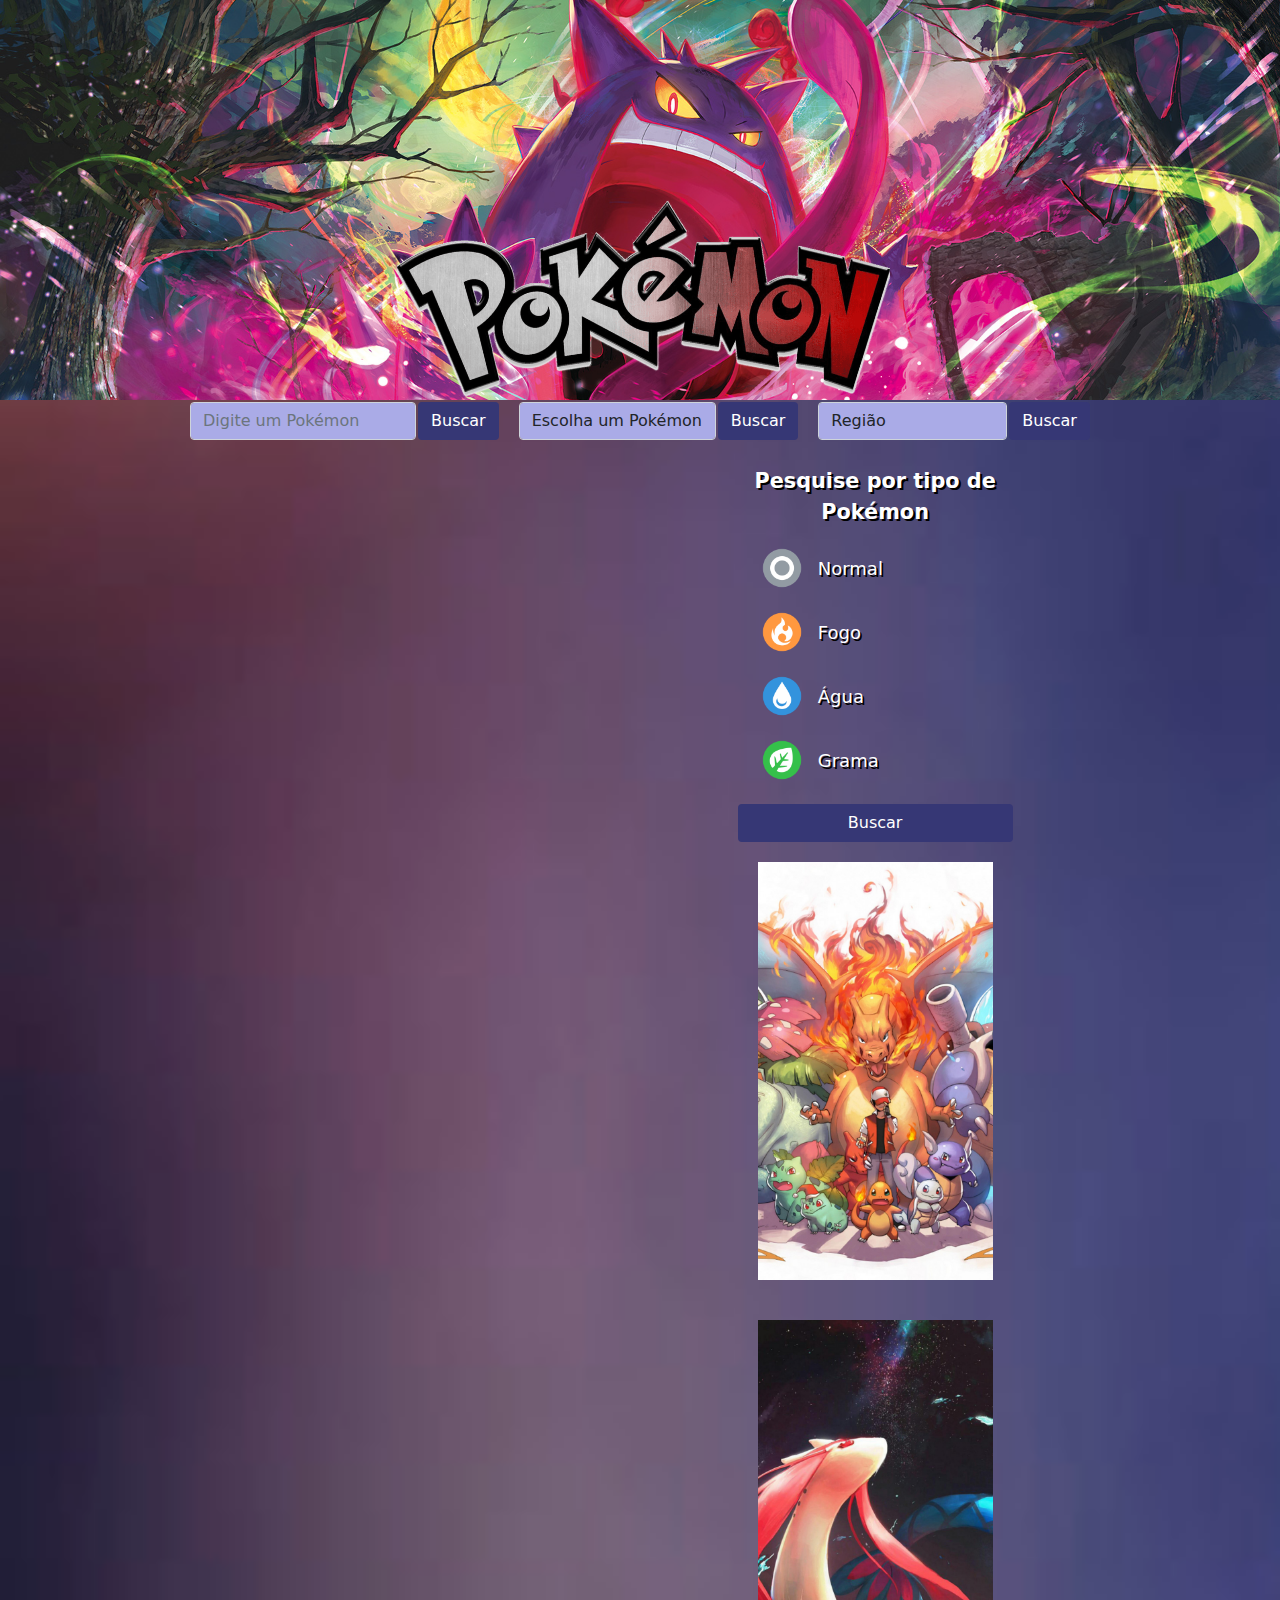
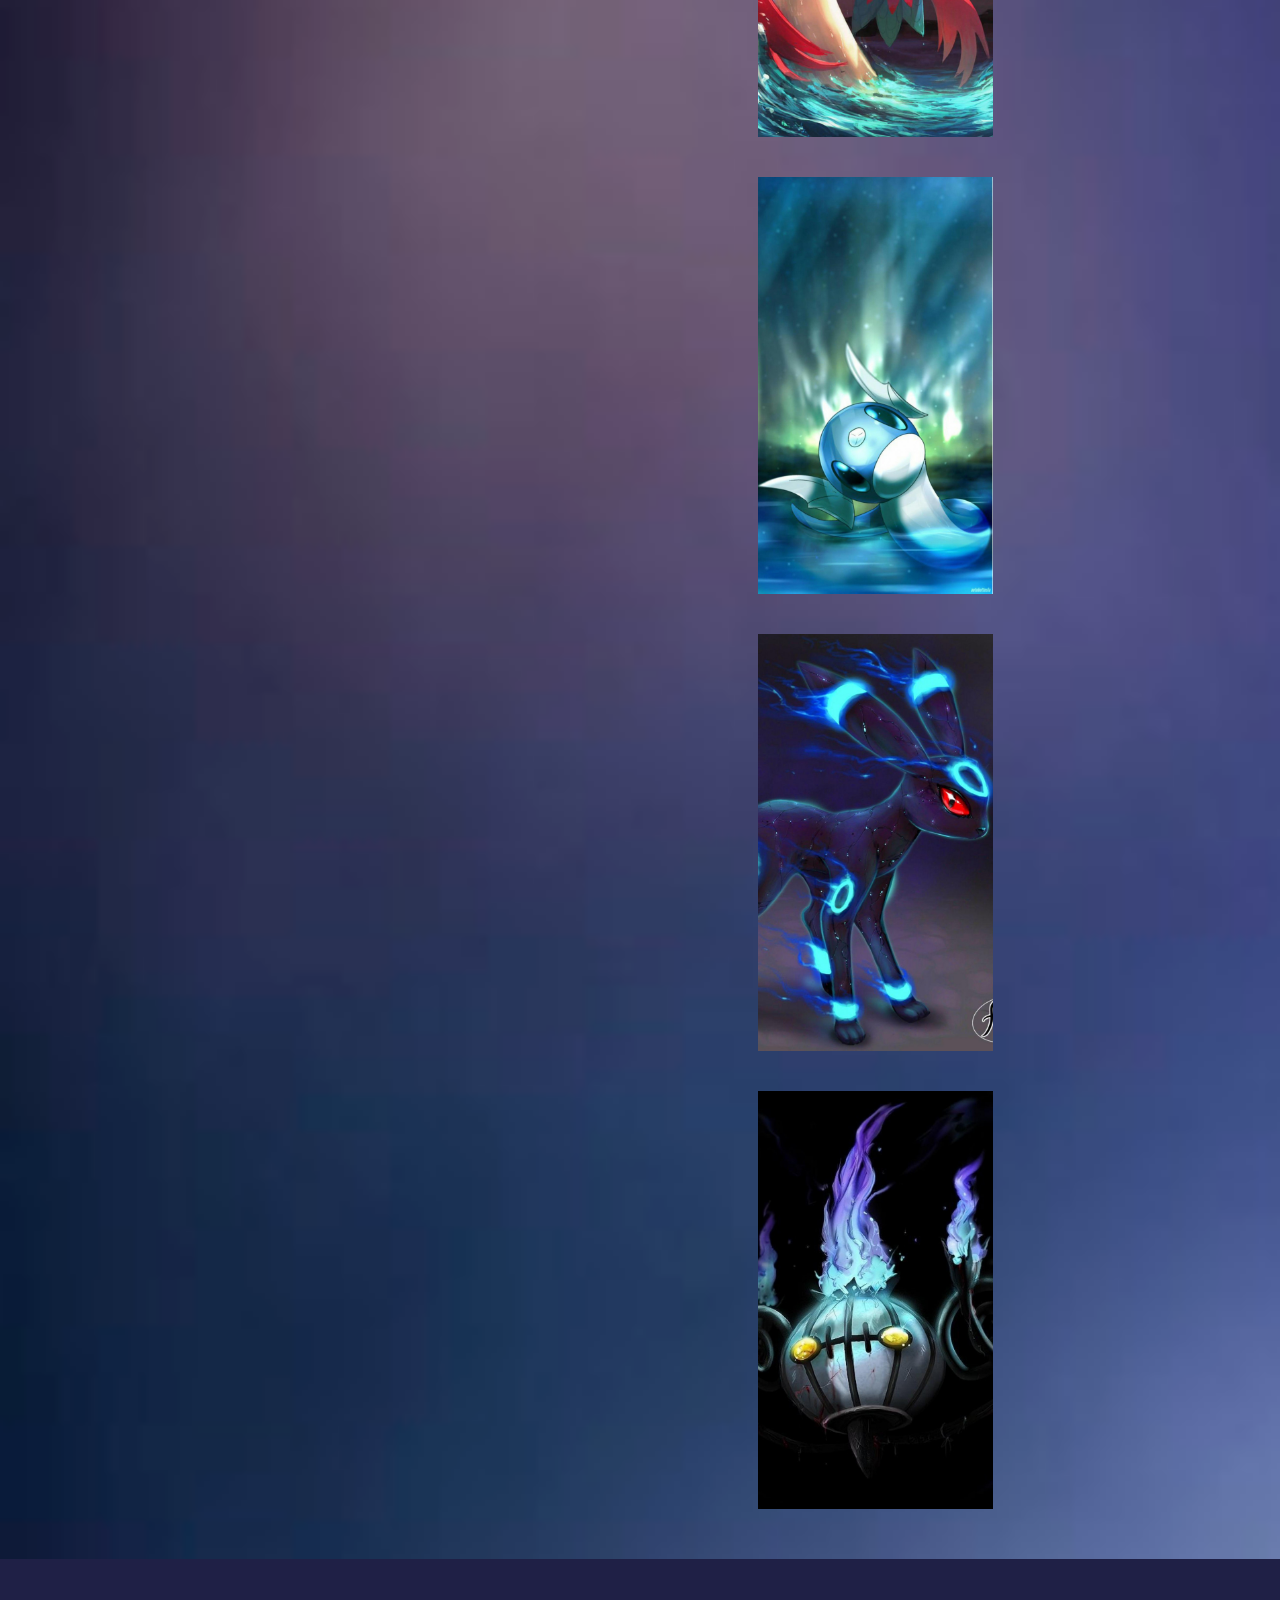
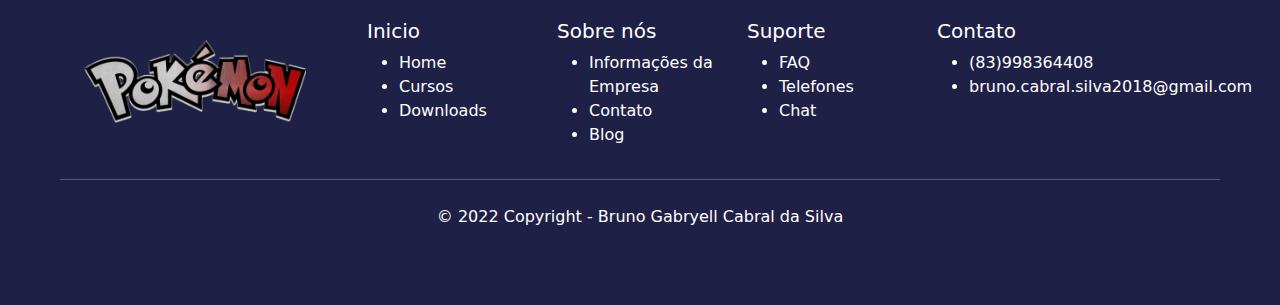
==== commit d315c8c4: "Última resolução: Retoques finais" ====
--- a/src/pokedex.html
+++ b/src/pokedex.html
@@ -75,7 +75,6 @@
 	</main>
 
 	<footer>
-		<hr>
 		<footer id="myFooter">
 			<div class="container">
 				<div class="row">
@@ -84,7 +83,6 @@
 									id='img-footer'>
 							</a></h2>
 					</div>
-					<hr id = 'hr'>
 					<div class="col-sm-2">
 						<h5 class='h5-footer'>Inicio</h5>
 						<ul class='ul-footer'>
--- a/src/pokedex.css
+++ b/src/pokedex.css
@@ -127,6 +127,7 @@
 	text-shadow: 0.1em 0.1em black;
 	font-weight: bolder;
 	text-align: left;
+	width: 100%;
 }
 
 #info-Pokemon {
@@ -159,7 +160,7 @@
 aside {
 	padding: 0px 0px 0px 0px;
 	margin: 0px 20px 30px 0px;
-	width: 30%;
+	width: 35%;
 	display: flex;
 	flex-direction: column;
 	justify-content: center;
@@ -294,7 +295,7 @@
 	}
 
 	aside {
-		width: 75%;
+		width: 80%;
 		margin: auto;
 	}
 
@@ -385,13 +386,8 @@
 		font-size: 1.3em;
 	}
 
-	hr {
+	.form-check {
 		width: 80%;
-		margin: auto;
-	}
-
-	.form-check {
-		width: 75%;
 	}
 
 	#hr {
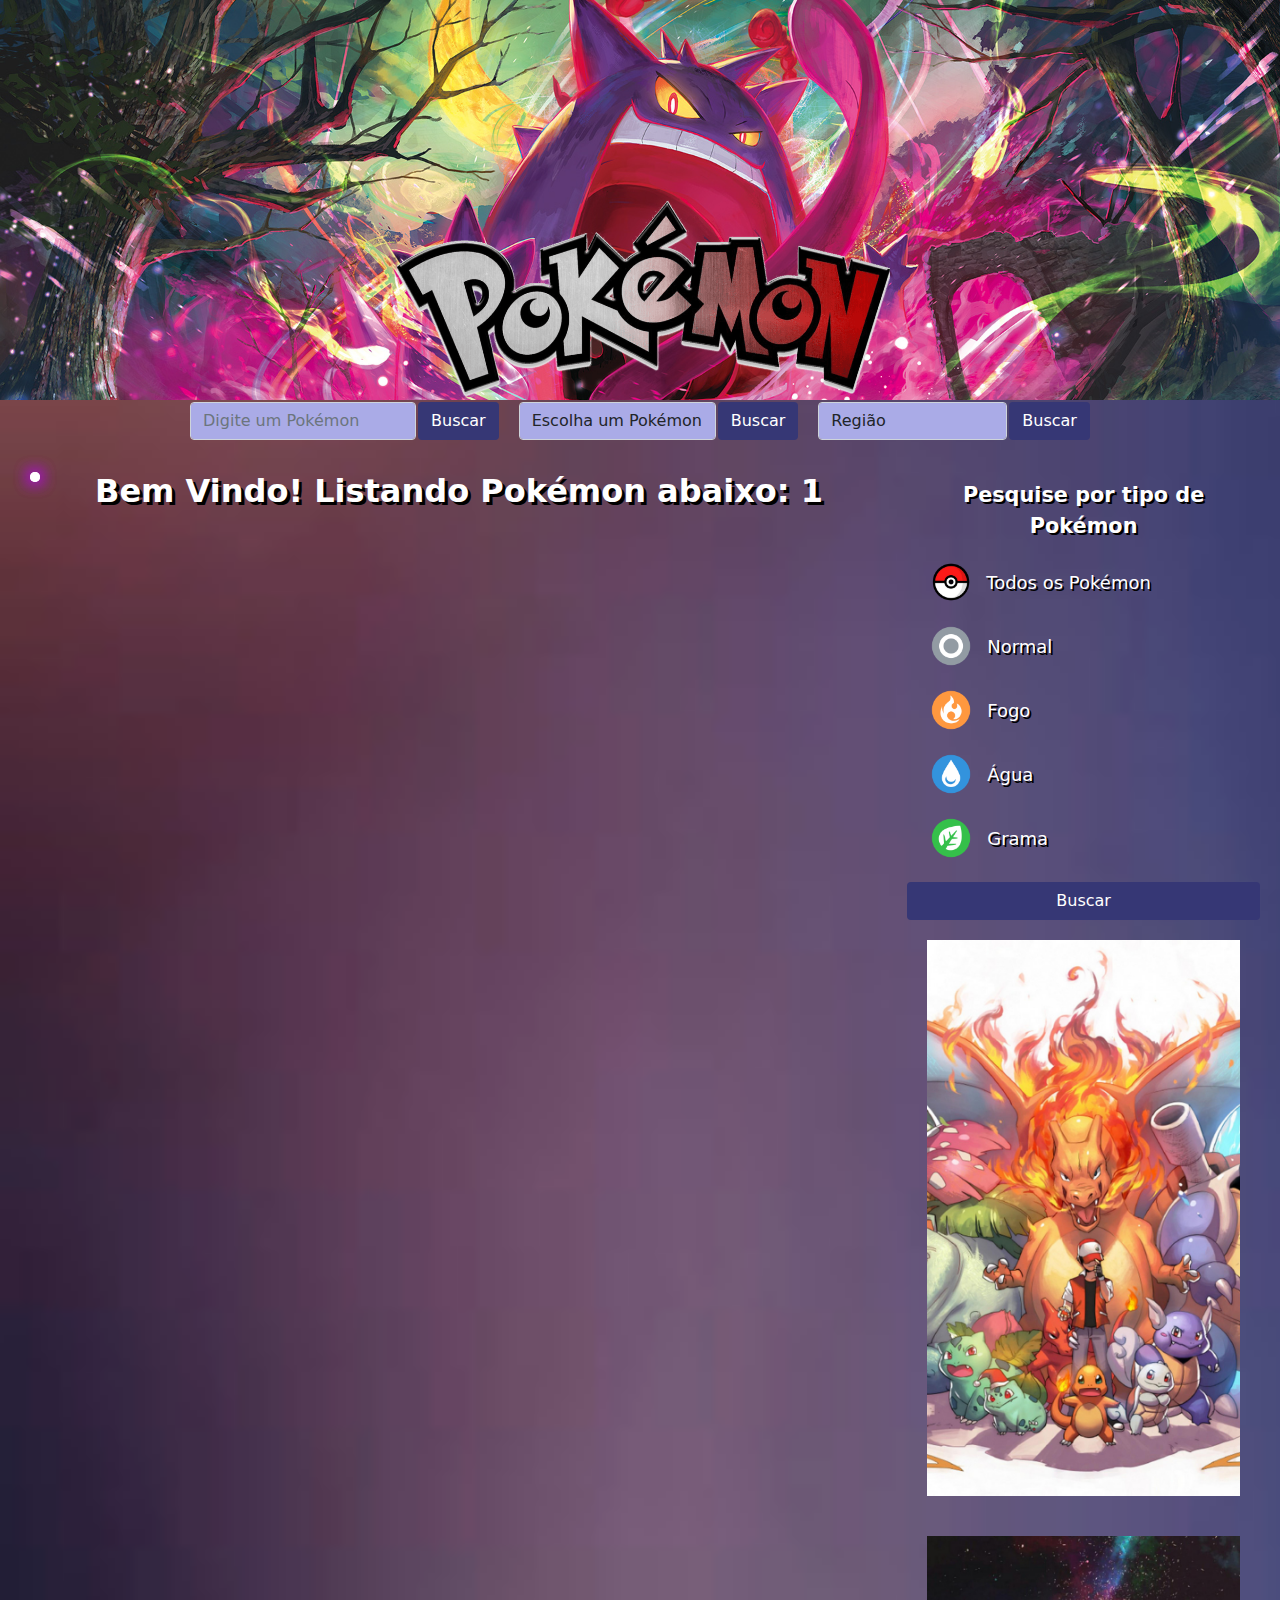
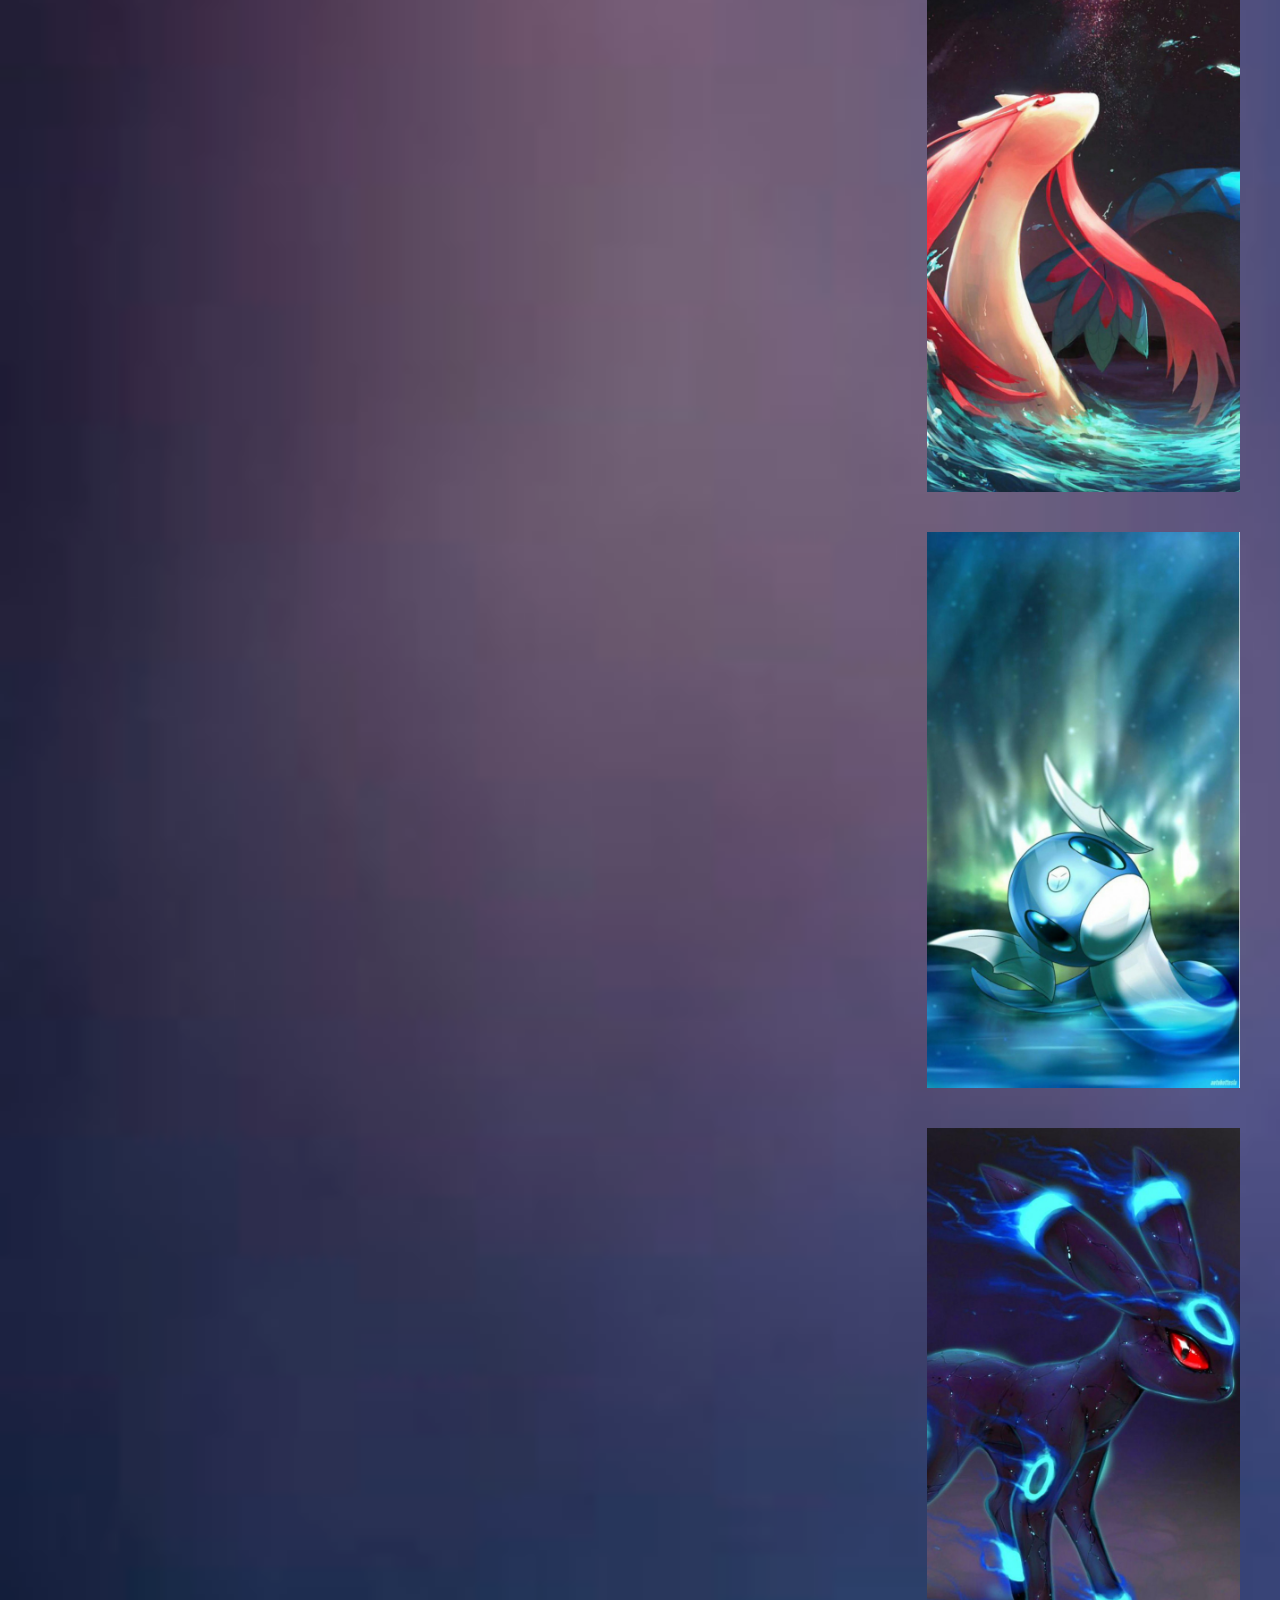
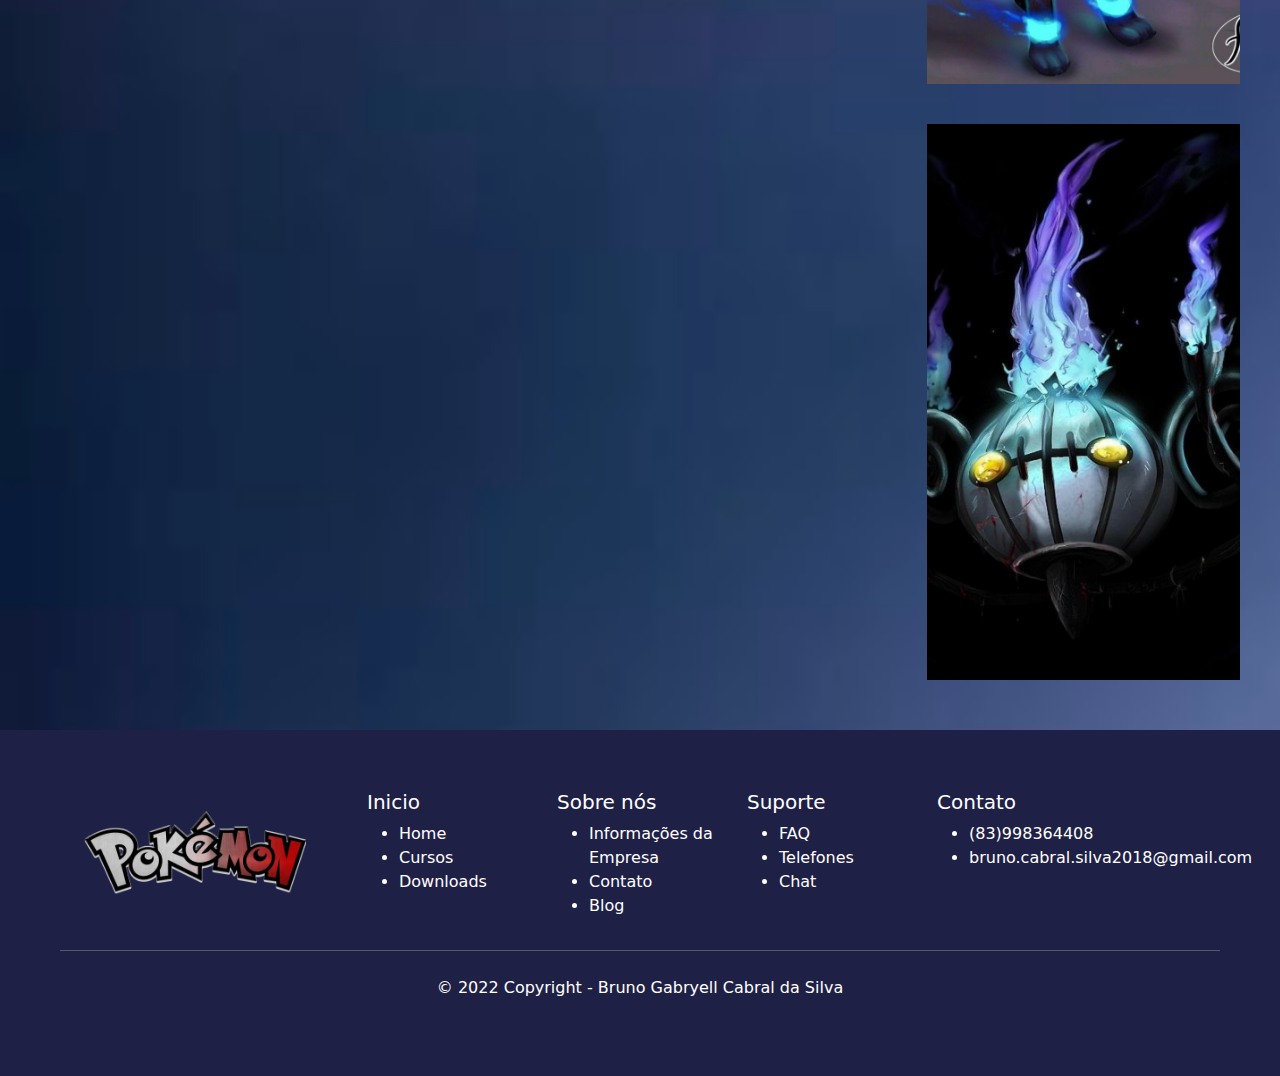
==== commit 72acf301: "Dados específicos de cada POkémon" ====
--- a/src/pokedex.html
+++ b/src/pokedex.html
@@ -61,15 +61,29 @@
 			<div id='teste'>
 				<aside id='search-By-Type'>
 					<p id='titulo-rolagem'>Pesquise por tipo de Pokémon</p>
+					<scroll-page class='form-check mb-3' id='btn-todos-pokemon'>
+						<img src='../imagens/type-logo/pokeball.png' class='type-pokemon-image py-1' width='40px'>
+						<label class='form-check-label' mx-3 id='label-todos-pokemon'>Todos os Pokémon</label>
+					</scroll-page>
 					<scroll-container id='barra-de-rolagem'>
 					</scroll-container>
 					<button class="btn" id='btn-search-by-Type'>Buscar</button>
 				</aside>
-				<article id='info'>
-					<h2 id='title-section'></h2>
-					<ul id='info-Pokemon'>
-					</ul>
-				</article>
+				<div id = 'teste2'>
+					<article id='info'>
+						<div id='menu'>
+							<div id='carregando'>
+								<div class='loading'></div>
+								<div class='loading'></div>
+								<div class='loading'></div>
+							</div>
+							<h2 id='title-section'></h2>
+						</div>
+						<ul id='info-Pokemon'>
+						</ul>
+					</article>
+					<button class='btn' id='btn-more-20-Pokemon'>Mais Pokémon</button>
+				</div>
 			</div>
 		</section>
 	</main>
--- a/src/pokedex.css
+++ b/src/pokedex.css
@@ -22,6 +22,10 @@
 	text-align: center;
 }
 
+#img-todos-pokemon {
+	margin-left: 20px;
+}
+
 @keyframes mudaImagens {
 	0% {
 		background-image: url('../imagens/wallpaper/gengar.jpg');
@@ -80,8 +84,6 @@
 	height: 300px;
 }
 
-main {}
-
 nav {
 	display: flex;
 	flex-direction: row;
@@ -91,6 +93,15 @@
 	display: flex;
 	flex-direction: row-reverse;
 	align-items: baseline;
+	justify-content: space-evenly;
+	width: 100%;
+}
+
+#label-todos-pokemon {
+	padding-left: 15px;
+	color: white;
+	text-shadow: black 0.1em 0.1em;
+	font-size: 18px;
 }
 
 .btn {
@@ -104,6 +115,61 @@
 	color: white;
 }
 
+#menu {
+	display: flex;
+	align-items: baseline;
+}
+
+#carregando {
+	display: none;
+	margin-left: 30px;
+	margin-bottom: 30px;
+	min-width: 40px;
+	margin-top: 0px;
+}
+
+.loading {
+	background-color: white;
+	width: 10px;
+	height: 10px;
+	border-radius: 50%;
+	box-shadow: 0 0 1em rgb(193, 2, 252);
+	animation: rotation 0.9s linear infinite;
+	position: absolute;
+	transform: translate(0px, -30px);
+}
+
+.loading:nth-child(1) {
+	animation-delay: 0s;
+}
+
+#btn-more-20-Pokemon {
+	display: flex;
+	justify-content: center;
+}
+
+.loading:nth-child(2) {
+	animation-delay: 0.30s;
+}
+
+.loading:nth-child(3) {
+	animation-delay: 0.60s;
+}
+
+@keyframes rotation {
+	0% {
+		transform: translate(0px, -30px);
+	}
+
+	33% {
+		transform: translate(30px, -30px);
+	}
+
+	66% {
+		transform: translate(15px, 0px);
+	}
+}
+
 #container {
 	display: flex;
 	flex-direction: column;
@@ -115,6 +181,170 @@
 	justify-content: space-between;
 }
 
+#teste2 {
+	width: 90%;
+	display: flex;
+	flex-direction: column;
+	justify-content: left;
+	align-items: left;
+}
+
+#divPokemonEscolhido {
+	width: 70%;
+}
+
+#primeiraSecao {
+	display: flex;
+	margin-left: 25px;
+	justify-content: center;
+	align-items: center;
+	border-radius: 8px;
+	background-image: url('../imagens/wallpaper/wallpaper.jpg');
+	padding: 20px;
+	line-height: 1.8;
+	width: 45%;
+	border: 2px solid rgb(116, 112, 112);
+}
+
+#divStats {
+	width: 49%;
+	border-radius: 8px;
+	background-image: url('../imagens/wallpaper/wallpaper.jpg');
+	padding: 20px 10px;
+	margin: 0px 0px 0px 10px;
+	display: flex;
+	justify-content: center;
+	font-size: 18px;
+	display: flex;
+	flex-direction: column;
+	border: 2px solid rgb(116, 112, 112);
+}
+
+#divCadaStatAgrupado {
+	display: flex;
+	font-weight: bolder;
+}
+
+#divInfoValor {
+	color: white;
+	padding-left: 10px;
+}
+
+#divDadosIniciais {
+	display: flex;
+	color: white;
+	text-shadow: black 0.1em 0.1em;
+	font-size: 18px;
+	font-weight: bolder;
+	flex-direction: column;
+	justify-content: left;
+	padding-left: 10px;
+	line-height: 2.3;
+}
+
+
+.divtabela {
+	height: 30px;
+	background-color: white;
+	margin: 0px 0px 14px 0px;
+	display: flex;
+	color: black;
+	font-weight: bolder;
+	padding-left: 10px;
+	padding-right: 10px;
+}
+
+#info-pokemon-escolhido {
+	width: 100%;
+	display: flex;
+	flex-direction: column;
+	justify-content: center;
+}
+
+#divDuasDivs {
+	display: flex;
+	flex-direction: row;
+	margin-bottom: 10px;
+	justify-content: none;
+	align-items: none;
+}
+
+#divParaDivTipos {
+	display: flex;
+	flex-direction: column;
+	align-items: left;
+}
+
+#divDadosIniciais p {
+	text-align: left;
+	margin-bottom: 0px;
+	padding-right: 25px;
+}
+
+#divMoves {
+	padding: 20px;
+	color: white;
+	text-shadow: black 0.1em 0.1em;
+	background-image: url('../imagens/wallpaper/wallpaper.jpg');
+	background-size: cover;
+	width: 95%;
+	margin-left: 25px;
+	border-radius: 8px;
+	display: flex;
+	flex-direction: column;
+	border: 2px solid rgb(116, 112, 112);
+}
+
+
+
+#divMoves li {
+	list-style-type: circle;
+	padding: 7px;
+	text-align: left;
+	line-height: 1;
+	font-size: 1.3em;
+}
+
+#movesUl {
+	display: flex;
+	flex-direction: column;
+	flex-wrap: wrap;
+}
+
+#divUl {
+	display: flex;
+	flex-direction: row;
+	justify-content: space-around;
+}
+
+#titleMoves {
+	text-align: left;
+	font-weight: bolder;
+	font-size: 1.8em;
+	padding-bottom: 20px;
+}
+
+.pokemon-image-type-mostra {
+	padding: 6px 6px 0px 0px;
+}
+
+
+#divImg {
+	display: flex;
+	justify-content: center;
+	align-items: center;
+
+}
+
+.divTipos {
+	display: flex;
+	align-items: center;
+}
+
+.btn-more-20-Pokémon {
+	display: none;
+}
+
 #info-cada-Pokemon {
 	display: flex;
 	flex-direction: column;
@@ -122,12 +352,11 @@
 }
 
 #title-section {
-	margin: 30px 00px 30px 25px;
+	margin: 30px 0px 30px 25px;
 	color: white;
 	text-shadow: 0.1em 0.1em black;
 	font-weight: bolder;
-	text-align: left;
-	width: 100%;
+	width: 90%;
 }
 
 #info-Pokemon {
@@ -167,9 +396,8 @@
 }
 
 #info {
-	width: 90%;
-}
-
+	width: 100%;
+}
 
 #titulo-rolagem {
 	padding: 10px 0px 0px 0px;
@@ -202,7 +430,6 @@
 }
 
 .pokemon-image-type {
-	width: 55px;
 	padding: 5px;
 }
 
@@ -242,7 +469,7 @@
 
 #barra-de-rolagem {
 	display: block;
-	width: 350px;
+	width: 100%;
 	height: 250px;
 	overflow-y: scroll;
 	scroll-behavior: smooth;
@@ -270,6 +497,7 @@
 		flex-direction: column;
 		align-items: baseline;
 		justify-content: center;
+		width: 100%;
 	}
 
 	.divLateral {
@@ -288,6 +516,84 @@
 		width: 100%;
 	}
 
+	#divDuasDivs {
+		display: flex;
+		flex-direction: column;
+		justify-content: center;
+		align-items: center;
+		margin-bottom: 10px;
+		width: 80%;
+	}
+	#divMoves ul{
+	 	padding-left: 0;
+	}
+	#divMoves li {
+		list-style-type: none;
+		text-align: center;
+		padding: 7px;
+		line-height: 1;
+		font-size: 1.8em;
+	}
+
+	#info-pokemon-escolhido {
+		width: 100%;
+		display: flex;
+		flex-direction: column;
+		justify-content: center;
+		align-items: center;
+	}
+
+	#divStats {
+		width: 95%;
+		border-radius: 8px;
+		background-image: url('../imagens/wallpaper/wallpaper.jpg');
+		padding: 20px 10px;
+		margin: 10px 0px 0px 0px;
+		display: flex;
+		justify-content: center;
+		font-size: 18px;
+		display: flex;
+		flex-direction: column;
+		border: 2px solid rgb(116, 112, 112);
+	}
+
+	#primeiraSecao {
+	display: flex;
+	margin-left: 0px;
+	justify-content: center;
+	align-items: center;
+	border-radius: 8px;
+	background-image: url('../imagens/wallpaper/wallpaper.jpg');
+	padding: 20px;
+	line-height: 1.8;
+	width: 95%;
+	border: 2px solid rgb(116, 112, 112);
+}
+
+	#teste2 {
+		width: 90%;
+		display: flex;
+		flex-direction: column;
+		justify-content: center;
+		align-items: center;
+		margin: auto;
+	}
+
+	#menu {
+		display: flex;
+		flex-direction: column;
+		align-items: center;
+		justify-content: center;
+	}
+
+	#carregando {
+		display: none;
+		margin-left: 0px;
+		margin-bottom: 0px;
+		min-width: 40px;
+		margin-top: 80px;
+	}
+
 	nav {
 		display: flex;
 		flex-direction: column;
@@ -295,12 +601,41 @@
 	}
 
 	aside {
-		width: 80%;
+		width: 70%;
 		margin: auto;
+	}
+
+	#divMoves {
+		padding: 20px;
+		color: white;
+		text-shadow: black 0.1em 0.1em;
+		background-image: url('../imagens/wallpaper/wallpaper.jpg');
+		background-size: cover;
+		width: 76%;
+		margin-left: 0px;
+		border-radius: 8px;
+		text-align: left;
+		display: flex;
+		flex-direction: column;
+		border: 2px solid rgb(116, 112, 112);
+	}
+
+	#divUl {
+		display: flex;
+		flex-direction: column;
+		justify-content: space-around;
+	}
+
+	#titleMoves {
+		text-align: center;
+		font-weight: bolder;
+		font-size: 1.8em;
+		padding-bottom: 20px;
 	}
 
 	#barra-de-rolagem {
 		height: 170px;
+		width: 100%;
 	}
 
 	#search-By-Name,
@@ -320,6 +655,7 @@
 
 
 	#title-section {
+		margin: 30px 0px 30px 0px;
 		width: 90%;
 		margin-top: 30px auto;
 		padding-top: 0px;
@@ -386,10 +722,6 @@
 		font-size: 1.3em;
 	}
 
-	.form-check {
-		width: 80%;
-	}
-
 	#hr {
 		margin: 20px;
 	}
